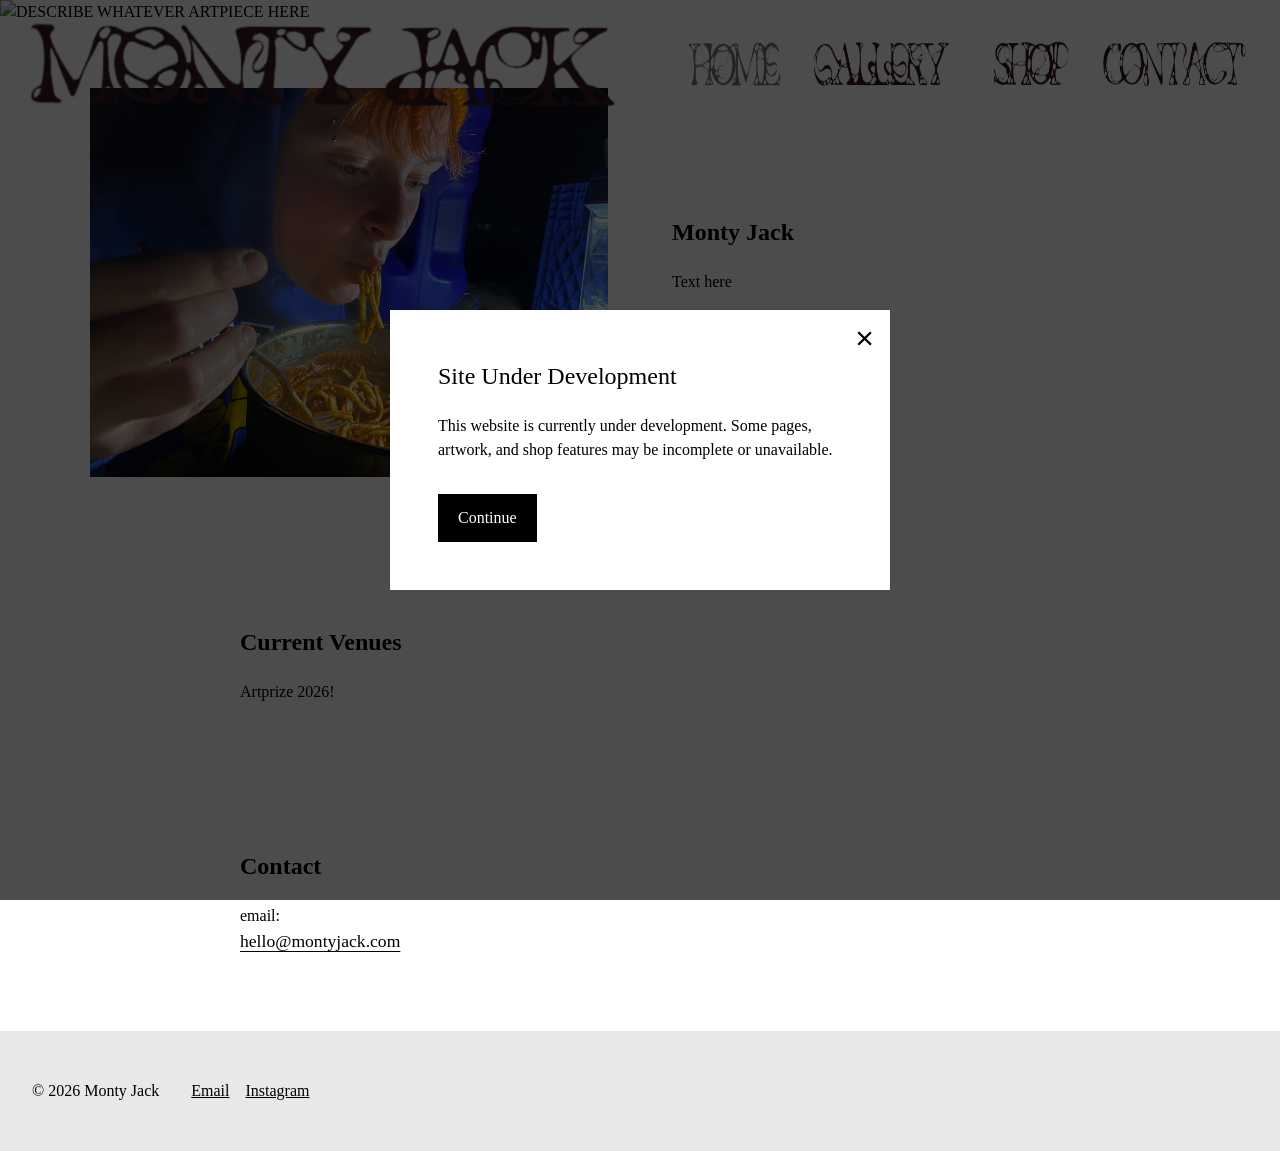
==== index.html @ b8661c44 "..." ====
<!DOCTYPE html>
<html lang="en">
<head>
    <meta charset="UTF-8">

    <meta name="viewport" content="width=device-width, initial-scale=1.0">

    <title>Monty Jack</title>

    <link rel="stylesheet" href="/css/site.css">
    <link rel="stylesheet" href="/css/homepage.css">
</head>

<body>
    <header class="site-header">
    <a class="site-logo" href="/" aria-label="Monty Jack">
        <img src="assets/site/montyjack.png" alt="Monty Jack">
    </a>

    <nav class="site-nav" aria-label="Main navigation">
        <a href="/" aria-label="Home" aria-current="page">
            <img src="assets/site/home.png" alt="Home">
        </a>

        <a href="/gallery/" aria-label="Gallery">
            <img src="assets/site/gallery.png" alt="Gallery">
        </a>

        <a href="/shop/" aria-label="Shop">
            <img src="assets/site/shop.png" alt="Shop">
        </a>

        <a href="/#contact/" aria-label="Contact">
            <img src="assets/site/contact.png" alt="Contact">
        </a>
    </nav>
</header>

    <main class="home-page">
        <!-- Selected artwork display -->
        <section class="selected-piece">
            <img src="/assets/gallery/egg/1.webp" alt="DESCRIBE WHATEVER ARTPIECE HERE">
        </section>

        <!-- About me section with portrait display -->
        <section class="about-me">
            <div class="about-me-image">
                <img src="/assets/homepage/spaghetti.JPEG" alt="Monty Jack eating spaghetti">
            </div>

            <div class="about-me-text">
                <h1>Monty Jack</h1>

                <p>Text here</p>
                
                <p>Text here</p>
            </div>
        </section>

        <!-- Current venues section -->
        <section class="current-venues">
            <h2>Current Venues</h2>

            <p>Artprize 2026!</p>
        </section>

        <!-- Contact section -->
        <section class="contact" id="contact">
            <div class="contact-details">
                <h2>Contact</h2>
                <p>
                    email:<br>
                    <a href="mailto:hello@montyjack.com">hello@montyjack.com</a>
                </p>
            </div>

        </section>
    </main>

    <!-- Footer -->
    <footer class="site-footer">
        <p>&copy; 2026 Monty Jack</p>

        <nav aria-label="Social media platforms">
            <a href="mailto:hello@montyjack.com">Email</a>
            <a href="https://instagram.com">Instagram</a>
        </nav>
    </footer>

    <!-- TEMP DEV POPUP -->
<div
    class="development-popup"
    id="development-popup"
    role="dialog"
    aria-modal="true"
    aria-labelledby="development-popup-title"
>
    <div class="development-popup-content">

        <button
            class="development-popup-close"
            id="development-popup-close"
            type="button"
            aria-label="Close development notice"
        >
            &times;
        </button>

        <h2 id="development-popup-title">
            Site Under Development
        </h2>

        <p>
            This website is currently under development.
            Some pages, artwork, and shop features
            may be incomplete or unavailable.
        </p>

        <button
            class="development-popup-continue"
            id="development-popup-continue"
            type="button"
        >
            Continue
        </button>

    </div>
</div>
    
    <script src="js/site.js"></script>
</body>
---- css/site.css ----
/* ---------- Reset / shared defaults ---------- */

*,
*::before,
*::after {
    box-sizing: border-box;
}

html,
body {
    margin: 0;
    min-height: 100%;
}

html {
    font-family: Kazuki Reiwa, serif;
}

body {
    min-height: 100vh;
    min-height: 100dvh;

    line-height: 1.5;
}

main {
    min-height: 100vh;
    min-height: 100dvh;
}

img {
    display: block;

    max-width: 100%;
    height: auto;
}

a {
    color: inherit;
}

/* ---------- Font ---------- */

@font-face {
    font-family: "Kazuki Reiwa";
    src: url("../assets/fonts/KazukiReiwa - Regular.ttf") format("truetype");

    font-weight: 400;
    font-style: normal;
    font-display: swap;
}

@font-face {
    font-family: "Kazuki Reiwa";
    src: url("../assets/fonts/KazukiReiwa - Regular.ttf") format("truetype");

    font-weight: 700;
    font-style: normal;
    font-display: swap;
}

/* ---------- Shared keyboard focus ---------- */

a:focus-visible,
button:focus-visible {
    outline: 2px solid currentColor;
    outline-offset: 4px;
}


/* ---------- Header ---------- */

.site-header {
    position: fixed;
    top: 0;
    left: 0;
    z-index: 1000;

    width: 100%;

    display: flex;
    align-items: center;
    justify-content: space-between;
    gap: 2rem;

    padding: 1rem 1rem;

    background-color: transparent;

    transition:
        background-color 0.2s ease,
        box-shadow 0.2s ease;
}


/* Applied once the page has been scrolled */

.site-header.scrolled {
    background-color: white;

    box-shadow: 0 1px 8px rgb(0 0 0 / 0.08);
}


/* ---------- Site logo ---------- */

.site-logo {
    display: block;

    flex-shrink: 0;

    text-decoration: none;
}

.site-logo img {
    display: block;

    width: auto;
    height: 6rem;
}


/* ---------- Navigation ---------- */

.site-nav {
    display: flex;
    align-items: center;
    padding-right: 1rem;
}

.site-nav a {
    display: flex;
    align-items: center;
    justify-content: center;

    text-decoration: none;
}

.site-nav img {
    display: block;

    width: auto;
    height: 4rem;

    transition:
        opacity 0.15s ease,
        transform 0.15s ease;
}


/* Small hover response */

.site-nav a:hover img {
    opacity: 0.7;

    transform: translateY(-1px);
}


/* Current page */

.site-nav a[aria-current="page"] img {
    opacity: 0.6;
}


/* ---------- Footer ---------- */

.site-footer {
    display: flex;
    align-items: center;
    gap: 2rem;

    padding: 2rem;

    background-color: #e8e8e8;
}

.site-footer nav {
    display: flex;
    flex-wrap: wrap;
    gap: 1rem;
}


/* ---------- Mobile ---------- */

@media (max-width: 700px) {

    .site-header {
        gap: 1rem;

        padding: 1rem;
    }

    .site-logo img {
        height: 2rem;
    }

    .site-nav {
        gap: 0.75rem;
    }

    .site-nav img {
        height: 1.5rem;
    }

    .site-footer {
        flex-direction: column;
        align-items: flex-start;
    }
}


/* ---------- Reduced motion support ---------- */

@media (prefers-reduced-motion: reduce) {

    .site-header {
        transition: none;
    }
}









/* ---------- Development popup ---------- */

.development-popup {
    position: fixed;
    inset: 0;
    z-index: 10000;

    display: flex;
    align-items: center;
    justify-content: center;

    padding: 2rem;

    background: rgb(0 0 0 / 0.7);
}

.development-popup[hidden] {
    display: none;
}

.development-popup-content {
    position: relative;

    width: min(100%, 500px);

    padding: 3rem;

    background: white;
    color: black;
}

.development-popup-content h2 {
    margin-top: 0;

    font-size: 1.5rem;
    font-weight: normal;
}

.development-popup-content p {
    margin-bottom: 2rem;
}

.development-popup-close {
    position: absolute;
    top: 0.75rem;
    right: 1rem;

    padding: 0;

    border: 0;

    background: none;
    color: inherit;

    font-size: 2rem;
    line-height: 1;

    cursor: pointer;
}

.development-popup-continue {
    padding: 0.75rem 1.25rem;

    border: 0;

    background: black;
    color: white;

    font: inherit;

    cursor: pointer;
}

.development-popup-continue:hover {
    opacity: 0.8;
}


/* ---------- Mobile ---------- */

@media (max-width: 700px) {

    .development-popup {
        padding: 1rem;
    }

    .development-popup-content {
        padding: 2.5rem 1.5rem 2rem;
    }
}
---- css/homepage.css ----
/* ---------- Selected artwork ---------- */

.selected-piece {
    width: 100%;

    margin: 0;
    padding: 0;
}

.selected-piece img {
    width: 100%;
    height: auto;
}


/* ---------- About me ---------- */

.about-me {
    width: min(100% - 2rem, 1100px);
    margin-inline: auto;
    padding-block: 4rem;

    display: grid;
    grid-template-columns: 1fr 1fr;
    align-items: center;
    gap: 4rem;
}

.about-me-text {
    max-width: 600px;
}

.about-me-text h1 {
    margin-top: 0;
}

.about-me-image img {
    width: 100%;
    height: auto;
}


/* ---------- Current venues ---------- */

.current-venues {
    width: min(100% - 2rem, 800px);
    margin-inline: auto;
    padding-block: 4rem;
}


/* ---------- Contact ---------- */

.contact {
    width: min(100% - 2rem, 800px);
    margin-inline: auto;
    padding-block: 4rem;
}

.contact h2 {
    margin-top: 0;
}

.contact p {
    margin-bottom: 0.75rem;
}

.contact a {
    display: inline-block;

    font-size: 1.1rem;

    text-decoration-thickness: 1px;
    text-underline-offset: 0.2em;
}

#contact {
    scroll-margin-top: 6rem;
}


/* ---------- Mobile ---------- */

@media (max-width: 700px) {

    .about-me {
        grid-template-columns: 1fr;
        gap: 2rem;

        padding-block: 3rem;
    }

    .current-venues,
    .contact {
        padding-block: 3rem;
    }
}
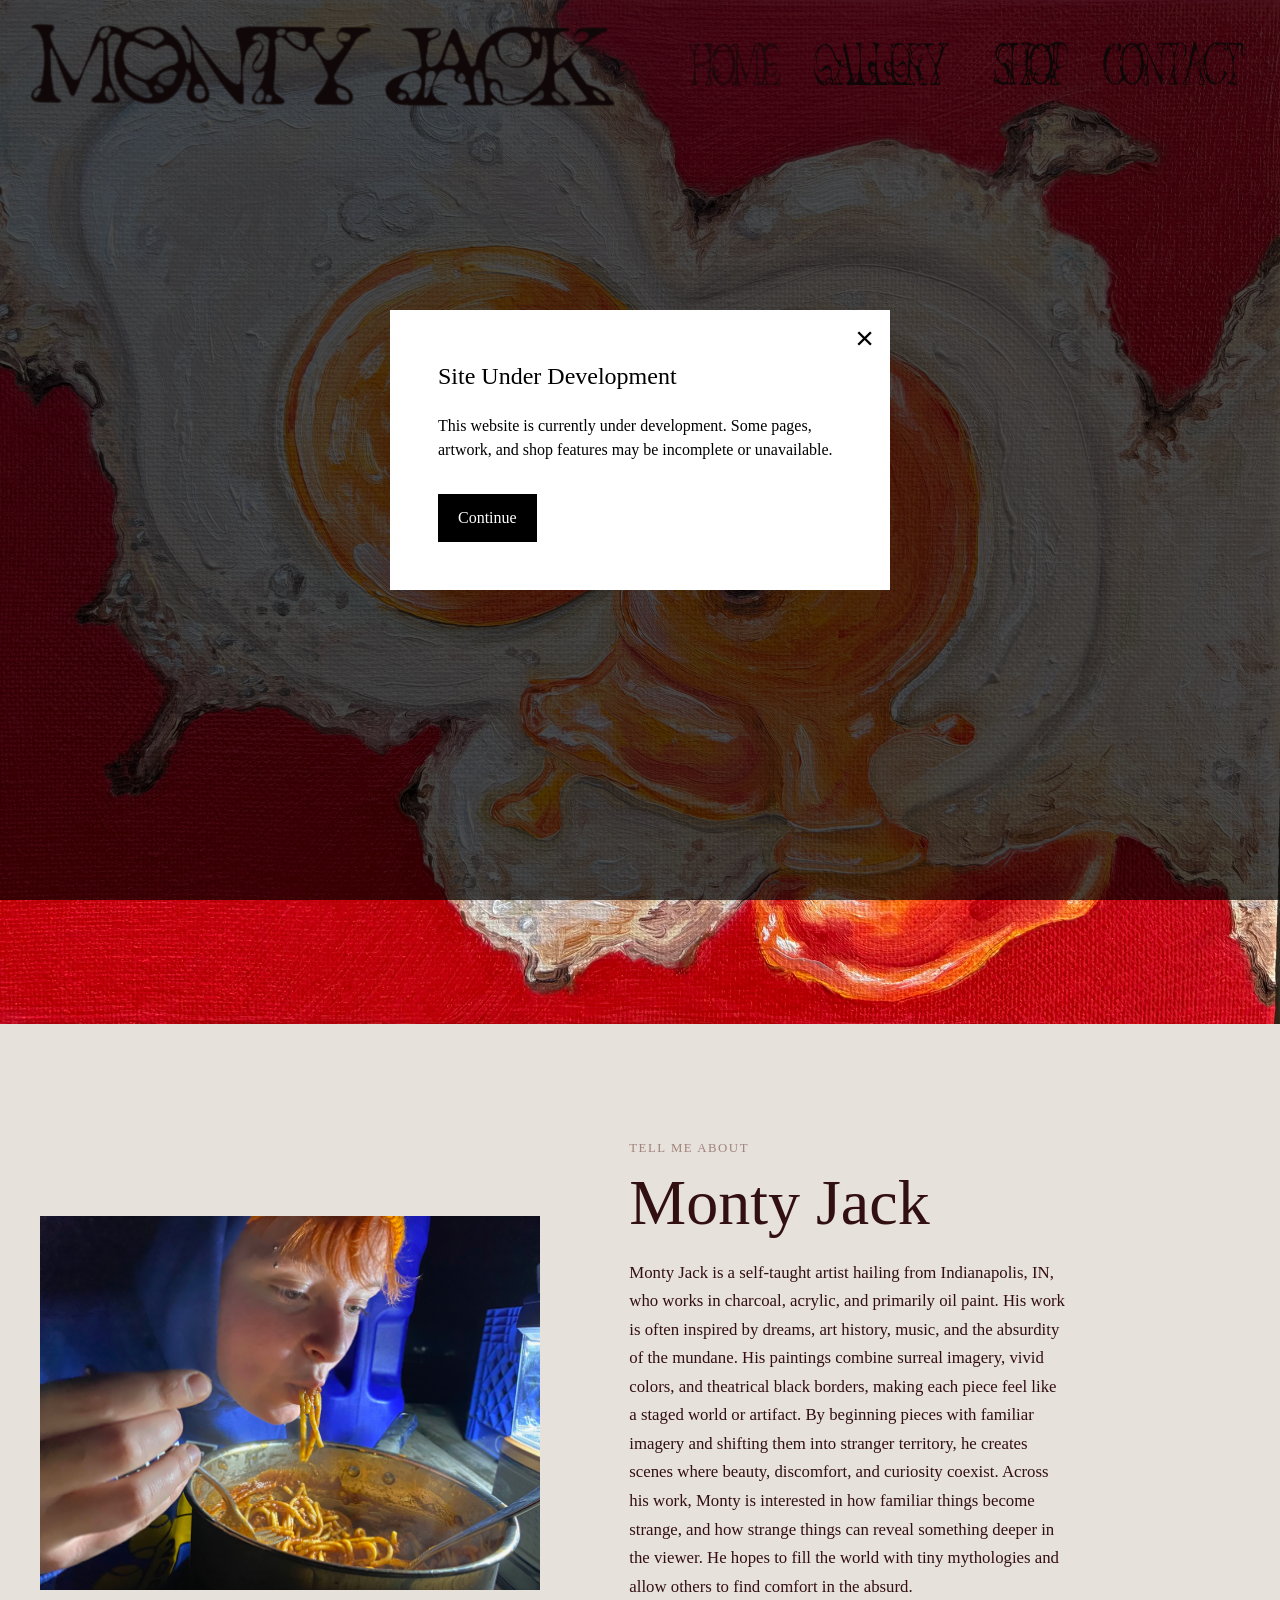
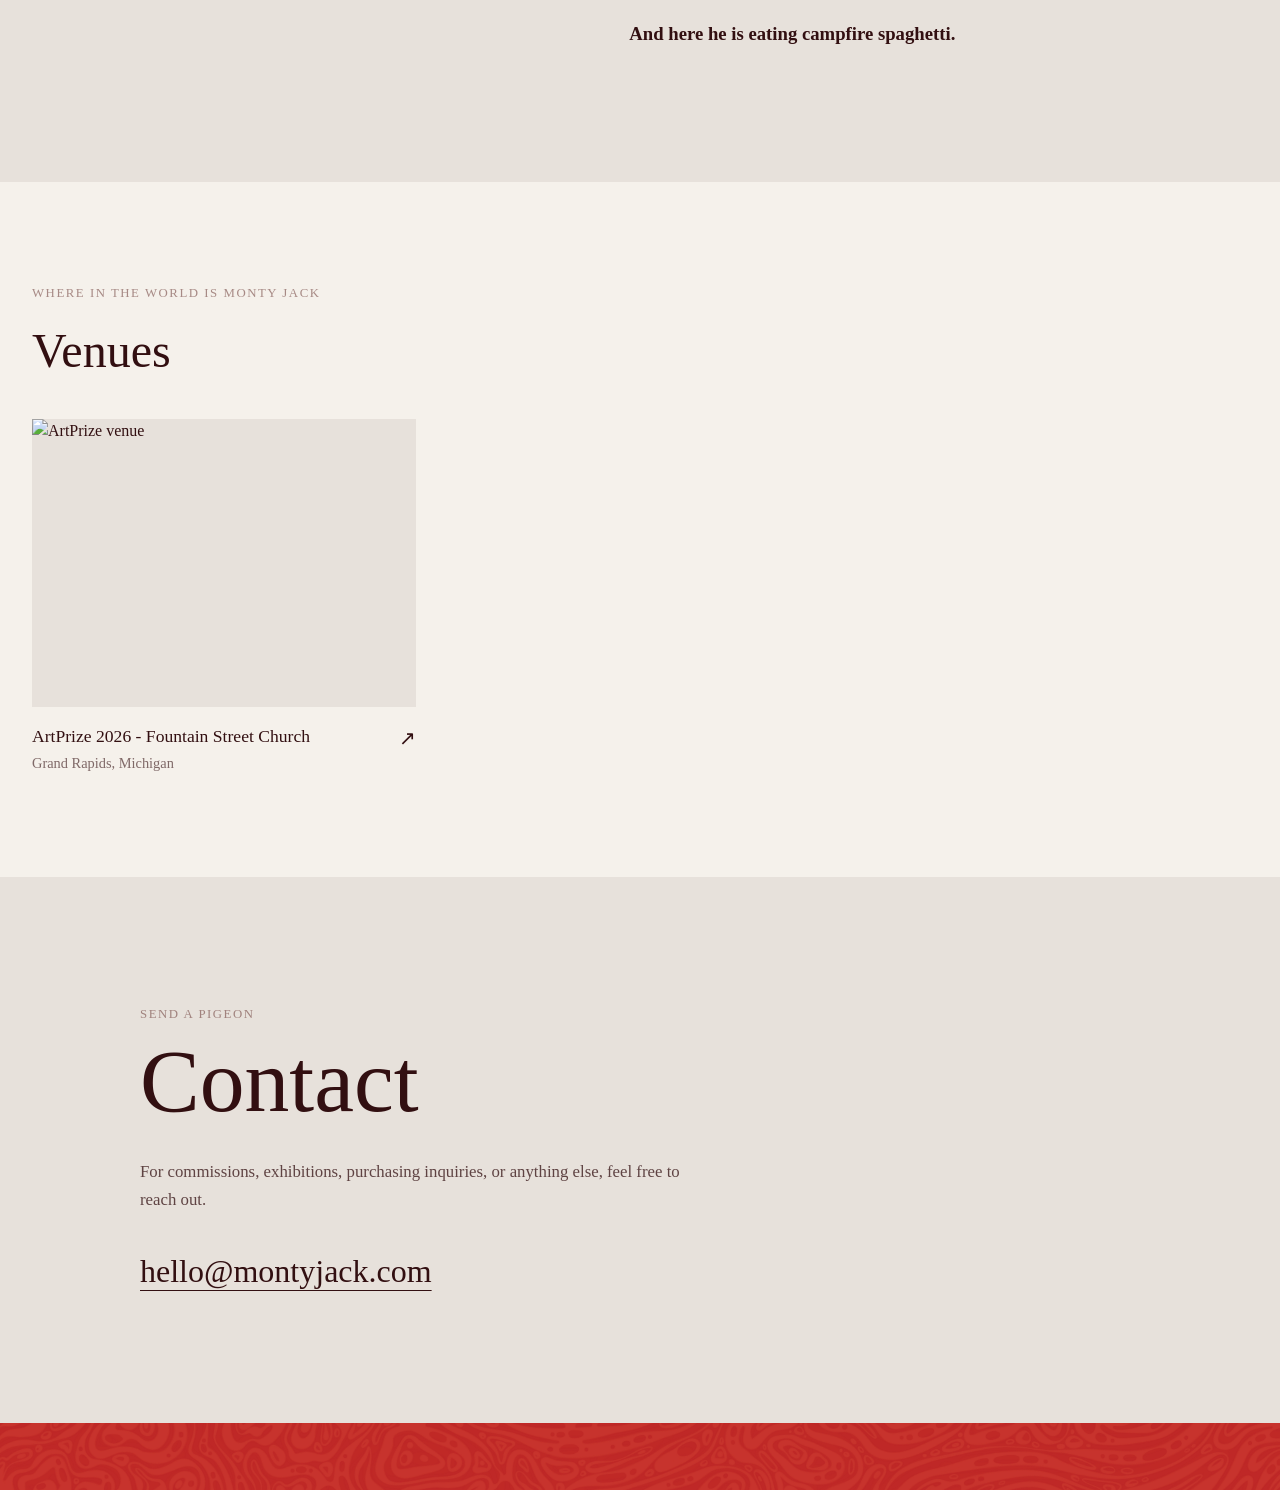
==== commit 80bf35db: "update homepage and color scheme" ====
--- a/index.html
+++ b/index.html
@@ -13,28 +13,28 @@
 
 <body>
     <header class="site-header">
-    <a class="site-logo" href="/" aria-label="Monty Jack">
-        <img src="assets/site/montyjack.png" alt="Monty Jack">
-    </a>
-
-    <nav class="site-nav" aria-label="Main navigation">
-        <a href="/" aria-label="Home" aria-current="page">
-            <img src="assets/site/home.png" alt="Home">
-        </a>
-
-        <a href="/gallery/" aria-label="Gallery">
-            <img src="assets/site/gallery.png" alt="Gallery">
-        </a>
-
-        <a href="/shop/" aria-label="Shop">
-            <img src="assets/site/shop.png" alt="Shop">
-        </a>
-
-        <a href="/#contact/" aria-label="Contact">
-            <img src="assets/site/contact.png" alt="Contact">
-        </a>
-    </nav>
-</header>
+        <a class="site-logo" href="/" aria-label="Monty Jack">
+            <img src="assets/site/montyjack.png" alt="Monty Jack">
+        </a>
+
+        <nav class="site-nav" aria-label="Main navigation">
+            <a href="/" aria-label="Home" aria-current="page">
+                <img src="assets/site/home.png" alt="Home">
+            </a>
+
+            <a href="/gallery/" aria-label="Gallery">
+                <img src="assets/site/gallery.png" alt="Gallery">
+            </a>
+
+            <a href="/shop/" aria-label="Shop">
+                <img src="assets/site/shop.png" alt="Shop">
+            </a>
+
+            <a href="/#contact/" aria-label="Contact">
+                <img src="assets/site/contact.png" alt="Contact">
+            </a>
+        </nav>
+    </header>
 
     <main class="home-page">
         <!-- Selected artwork display -->
@@ -42,43 +42,130 @@
             <img src="/assets/gallery/egg/1.webp" alt="DESCRIBE WHATEVER ARTPIECE HERE">
         </section>
 
-        <!-- About me section with portrait display -->
-        <section class="about-me">
+        <!-- About me section -->
+    <section class="about-section reveal">
+        <div class="about-me">
             <div class="about-me-image">
-                <img src="/assets/homepage/spaghetti.JPEG" alt="Monty Jack eating spaghetti">
-            </div>
-
-            <div class="about-me-text">
-                <h1>Monty Jack</h1>
-
-                <p>Text here</p>
-                
-                <p>Text here</p>
-            </div>
-        </section>
-
-        <!-- Current venues section -->
-        <section class="current-venues">
-            <h2>Current Venues</h2>
-
-            <p>Artprize 2026!</p>
-        </section>
-
-        <!-- Contact section -->
-        <section class="contact" id="contact">
-            <div class="contact-details">
-                <h2>Contact</h2>
-                <p>
-                    email:<br>
-                    <a href="mailto:hello@montyjack.com">hello@montyjack.com</a>
-                </p>
-            </div>
-
-        </section>
+            <img src="/assets/homepage/spaghetti.JPEG" alt="Monty Jack eating spaghetti">
+        </div>
+
+        <div class="about-me-text">
+            <p class="section-label">Tell me about</p>
+
+            <h1>Monty Jack</h1>
+
+            <p>
+                Monty Jack is a self-taught artist hailing from Indianapolis, IN, who works in charcoal, acrylic, and primarily oil paint. His work is often inspired by dreams, art history, music, and the absurdity of the mundane. His paintings combine surreal imagery, vivid colors, and theatrical black borders, making each piece feel like a staged world or artifact. By beginning pieces with familiar imagery and shifting them into stranger territory, he creates scenes where beauty, discomfort, and curiosity coexist. Across his work, Monty is interested in how familiar things become strange, and how strange things can reveal something deeper in the viewer. He hopes to fill the world with tiny mythologies and allow others to find comfort in the absurd.
+            </p>
+
+            <h3>
+                And here he is eating campfire spaghetti.
+            </h3>
+        </div>
+
+    </div>
+</section>
+
+
+<!-- Current venues section -->
+<section class="venues-section reveal">
+
+    <div class="section-heading">
+        <p class="section-label">Where in the world is Monty Jack</p>
+        <h2>Venues</h2>
+    </div>
+
+    <div class="venue-grid">
+
+        <a
+            class="venue-card"
+            href="https://www.artprize.org/entries#77206"
+            target="_blank"
+            rel="noopener noreferrer"
+        >
+            <div class="venue-card-image">
+                <img
+                    src="../assets/homepage/artprize.webp"
+                    alt="ArtPrize venue"
+                >
+            </div>
+
+            <div class="venue-card-content">
+                <div>
+                    <h3>ArtPrize 2026 - Fountain Street Church</h3>
+                    <p>Grand Rapids, Michigan</p>
+                </div>
+
+                <span class="venue-card-arrow" aria-hidden="true">
+                    ↗
+                </span>
+            </div>
+        </a>
+
+
+        <!--
+        Copy this block whenever you add another venue:
+
+        <a
+            class="venue-card"
+            href="VENUE LINK"
+            target="_blank"
+            rel="noopener noreferrer"
+        >
+            <div class="venue-card-image">
+                <img
+                    src="/assets/homepage/venues/venue-name.webp"
+                    alt="Venue name"
+                >
+            </div>
+
+            <div class="venue-card-content">
+                <div>
+                    <h3>Venue Name</h3>
+                    <p>City, State</p>
+                </div>
+
+                <span class="venue-card-arrow" aria-hidden="true">
+                    ↗
+                </span>
+            </div>
+        </a>
+        -->
+
+    </div>
+
+</section>
+
+
+<!-- Contact section -->
+<section class="contact-section reveal" id="contact">
+
+    <div class="contact">
+
+        <p class="section-label">Send a pigeon</p>
+
+        <h2>Contact</h2>
+
+        <p class="contact-intro">
+            For commissions, exhibitions, purchasing inquiries,
+            or anything else, feel free to reach out.
+        </p>
+
+        <a
+            class="contact-email"
+            href="mailto:hello@montyjack.com"
+        >
+            hello@montyjack.com
+        </a>
+
+    </div>
+
+</section>
     </main>
 
     <!-- Footer -->
     <footer class="site-footer">
+        <img src="../assets/site/footer.png">
         <p>&copy; 2026 Monty Jack</p>
 
         <nav aria-label="Social media platforms">
@@ -128,4 +215,8 @@
 </div>
     
     <script src="js/site.js"></script>
+
+    <!-- Cloudflare Web Analytics -->
+     <script type='module' src='https://static.cloudflareinsights.com/beacon.min.js' data-cf-beacon='{"token": "a90dfcdf83304e1a97027aba6ba4aad4"}'></script>
+     <!-- End Cloudflare Web Analytics -->
 </body>
--- a/css/site.css
+++ b/css/site.css
@@ -1,3 +1,15 @@
+:root {
+    --red: #BF2827;
+
+    --dark-brown: #320F11;
+    --brown: #683632;
+
+    --cream: #F5F1EB;
+    --warm-grey-light: #E7E1DB;
+    --warm-grey: #D9D3CE;
+    --warm-grey-dark: #BDB1AC;
+}
+
 /* ---------- Reset / shared defaults ---------- */
 
 *,
@@ -14,6 +26,7 @@
 
 html {
     font-family: Kazuki Reiwa, serif;
+    ;
 }
 
 body {
@@ -21,6 +34,8 @@
     min-height: 100dvh;
 
     line-height: 1.5;
+
+    background-color: var(--cream);
 }
 
 main {
@@ -38,7 +53,6 @@
 a {
     color: inherit;
 }
-
 /* ---------- Font ---------- */
 
 @font-face {
@@ -96,7 +110,7 @@
 /* Applied once the page has been scrolled */
 
 .site-header.scrolled {
-    background-color: white;
+    background-color: var(--cream);
 
     box-shadow: 0 1px 8px rgb(0 0 0 / 0.08);
 }
@@ -169,11 +183,13 @@
 .site-footer {
     display: flex;
     align-items: center;
-    gap: 2rem;
-
-    padding: 2rem;
-
-    background-color: #e8e8e8;
+
+    line-height: 0;
+
+    background-color: var(--cream);
+
+    background-color: var(--red);
+
 }
 
 .site-footer nav {
--- a/css/homepage.css
+++ b/css/homepage.css
@@ -1,3 +1,15 @@
+:root {
+    --red: #BF2827;
+
+    --dark-brown: #320F11;
+    --brown: #683632;
+
+    --cream: #F5F1EB;
+    --warm-grey-light: #E7E1DB;
+    --warm-grey: #D9D3CE;
+    --warm-grey-dark: #BDB1AC;
+}
+
 /* ---------- Selected artwork ---------- */
 
 .selected-piece {
@@ -13,65 +25,248 @@
 }
 
 
-/* ---------- About me ---------- */
+/* ---------- Shared homepage sections ---------- */
+
+.section-label {
+    margin: 0 0 0.75rem;
+
+    font-size: 0.8rem;
+    text-transform: uppercase;
+    letter-spacing: 0.12em;
+
+    opacity: 0.55;
+
+    color: var(--brown);
+
+    
+}
+
+.section-heading {
+    margin-bottom: 2rem;
+}
+
+.section-heading h2 {
+    margin: 0;
+
+    font-size: clamp(2rem, 4vw, 3rem);
+    font-weight: normal;
+    
+}
+
+
+/* ---------- About ---------- */
+
+.about-section {
+    width: 100%;
+
+    padding-block: clamp(5rem, 9vw, 9rem);
+
+    background-color: var(--warm-grey-light);
+}
 
 .about-me {
-    width: min(100% - 2rem, 1100px);
+    width: min(100% - 4rem, 1200px);
     margin-inline: auto;
-    padding-block: 4rem;
 
     display: grid;
-    grid-template-columns: 1fr 1fr;
+    grid-template-columns: minmax(0, 0.9fr) minmax(0, 1.1fr);
     align-items: center;
-    gap: 4rem;
+    gap: clamp(3rem, 7vw, 7rem);
+}
+
+.about-me-image {
+    position: relative;
+}
+
+.about-me-image img {
+    width: 100%;
+    height: auto;
 }
 
 .about-me-text {
-    max-width: 600px;
+    max-width: 580px;
+    color: var(--dark-brown)
 }
 
 .about-me-text h1 {
-    margin-top: 0;
-}
-
-.about-me-image img {
-    width: 100%;
-    height: auto;
+    margin: 0 0 1.5rem;
+
+    font-size: clamp(2.5rem, 5vw, 4.5rem);
+    font-weight: normal;
+    line-height: 1;
+}
+
+.about-me-text p:not(.section-label) {
+    max-width: 52ch;
+
+    font-size: 1.05rem;
+    line-height: 1.7;
+}
+
+.text-link {
+    display: inline-block;
+
+    margin-top: 1rem;
+    padding-bottom: 0.15rem;
+
+    border-bottom: 1px solid currentColor;
+
+    text-decoration: none;
+
+    transition:
+        opacity 0.15s ease,
+        transform 0.15s ease;
+}
+
+.text-link:hover {
+    opacity: 0.6;
+
+    transform: translateX(3px);
 }
 
 
 /* ---------- Current venues ---------- */
 
-.current-venues {
-    width: min(100% - 2rem, 800px);
+.venues-section {
+    width: min(100% - 4rem, 1400px);
     margin-inline: auto;
-    padding-block: 4rem;
+
+    padding-block: clamp(5rem, 8vw, 8rem);
+
+    color: var(--dark-brown);
+}
+
+.venue-grid {
+    display: grid;
+    grid-template-columns: repeat(3, minmax(0, 1fr));
+    gap: 2rem;
+}
+
+.venue-card {
+    display: block;
+
+    min-width: 0;
+
+    color: inherit;
+    text-decoration: none;
+
+    transition:
+        transform 0.2s ease,
+        opacity 0.2s ease;
+}
+
+.venue-card-image {
+    aspect-ratio: 4 / 3;
+
+    background-color: var(--warm-grey-light);
+
+    overflow: hidden;
+}
+
+.venue-card-image img {
+    width: 100%;
+    height: 100%;
+
+    object-fit: cover;
+
+    transition: transform 0.35s ease;
+}
+
+.venue-card-content {
+    display: flex;
+    align-items: flex-start;
+    justify-content: space-between;
+    gap: 1.5rem;
+
+    padding-top: 1rem;
+}
+
+.venue-card-content h3 {
+    margin: 0;
+
+    font-size: 1.1rem;
+    font-weight: normal;
+}
+
+.venue-card-content p {
+    margin: 0.2rem 0 0;
+
+    font-size: 0.9rem;
+
+    opacity: 0.6;
+}
+
+.venue-card-arrow {
+    flex-shrink: 0;
+
+    font-size: 1.25rem;
+
+    transition: transform 0.2s ease;
+}
+
+.venue-card:hover {
+    transform: translateY(-4px);
+}
+
+.venue-card:hover .venue-card-image img {
+    transform: scale(1.025);
+}
+
+.venue-card:hover .venue-card-arrow {
+    transform: translate(3px, -3px);
 }
 
 
 /* ---------- Contact ---------- */
 
+.contact-section {
+    width: 100%;
+
+    padding-block: clamp(6rem, 10vw, 10rem);
+
+    background-color: var(--warm-grey-light);
+    color: var(--dark-brown);
+}
+
 .contact {
-    width: min(100% - 2rem, 800px);
+    width: min(100% - 4rem, 1000px);
     margin-inline: auto;
-    padding-block: 4rem;
 }
 
 .contact h2 {
-    margin-top: 0;
-}
-
-.contact p {
-    margin-bottom: 0.75rem;
-}
-
-.contact a {
+    margin: 0;
+
+    font-size: clamp(3rem, 7vw, 6rem);
+    font-weight: normal;
+    line-height: 1;
+}
+
+.contact-intro {
+    max-width: 550px;
+
+    margin: 2rem 0;
+
+    font-size: 1.05rem;
+    line-height: 1.7;
+
+    opacity: 0.75;
+}
+
+.contact-email {
     display: inline-block;
 
-    font-size: 1.1rem;
+    font-size: clamp(1.25rem, 3vw, 2rem);
+
+    color: inherit;
 
     text-decoration-thickness: 1px;
-    text-underline-offset: 0.2em;
+    text-underline-offset: 0.25em;
+
+    transition: opacity 0.15s ease;
+}
+
+.contact-email:hover {
+    opacity: 0.6;
 }
 
 #contact {
@@ -79,19 +274,95 @@
 }
 
 
+/* ---------- Reveal animations ---------- */
+
+.reveal {
+    opacity: 0;
+    transform: translateY(24px);
+
+    transition:
+        opacity 0.7s ease,
+        transform 0.7s ease;
+}
+
+.reveal.visible {
+    opacity: 1;
+    transform: translateY(0);
+}
+
+
+/* ---------- Tablet ---------- */
+
+@media (max-width: 1000px) {
+
+    .venue-grid {
+        grid-template-columns: repeat(2, minmax(0, 1fr));
+    }
+
+}
+
+
 /* ---------- Mobile ---------- */
 
 @media (max-width: 700px) {
 
+    .about-section {
+        padding-block: 4rem;
+    }
+
     .about-me {
+        width: min(100% - 2rem, 1200px);
+
         grid-template-columns: 1fr;
-        gap: 2rem;
-
-        padding-block: 3rem;
-    }
-
-    .current-venues,
+        gap: 2.5rem;
+    }
+
+    .about-me-text h1 {
+        font-size: 2.75rem;
+    }
+
+
+    .venues-section {
+        width: min(100% - 2rem, 1400px);
+
+        padding-block: 4rem;
+    }
+
+    .venue-grid {
+        grid-template-columns: 1fr;
+
+        gap: 2.5rem;
+    }
+
+
+    .contact-section {
+        padding-block: 5rem;
+    }
+
     .contact {
-        padding-block: 3rem;
-    }
-}
+        width: min(100% - 2rem, 1000px);
+    }
+
+}
+
+
+/* ---------- Reduced motion support ---------- */
+
+@media (prefers-reduced-motion: reduce) {
+
+    .reveal {
+        opacity: 1;
+        transform: none;
+
+        transition: none;
+    }
+
+    .venue-card,
+    .venue-card-image img,
+    .venue-card-arrow,
+    .text-link,
+    .contact-email {
+        transition: none;
+    }
+
+}
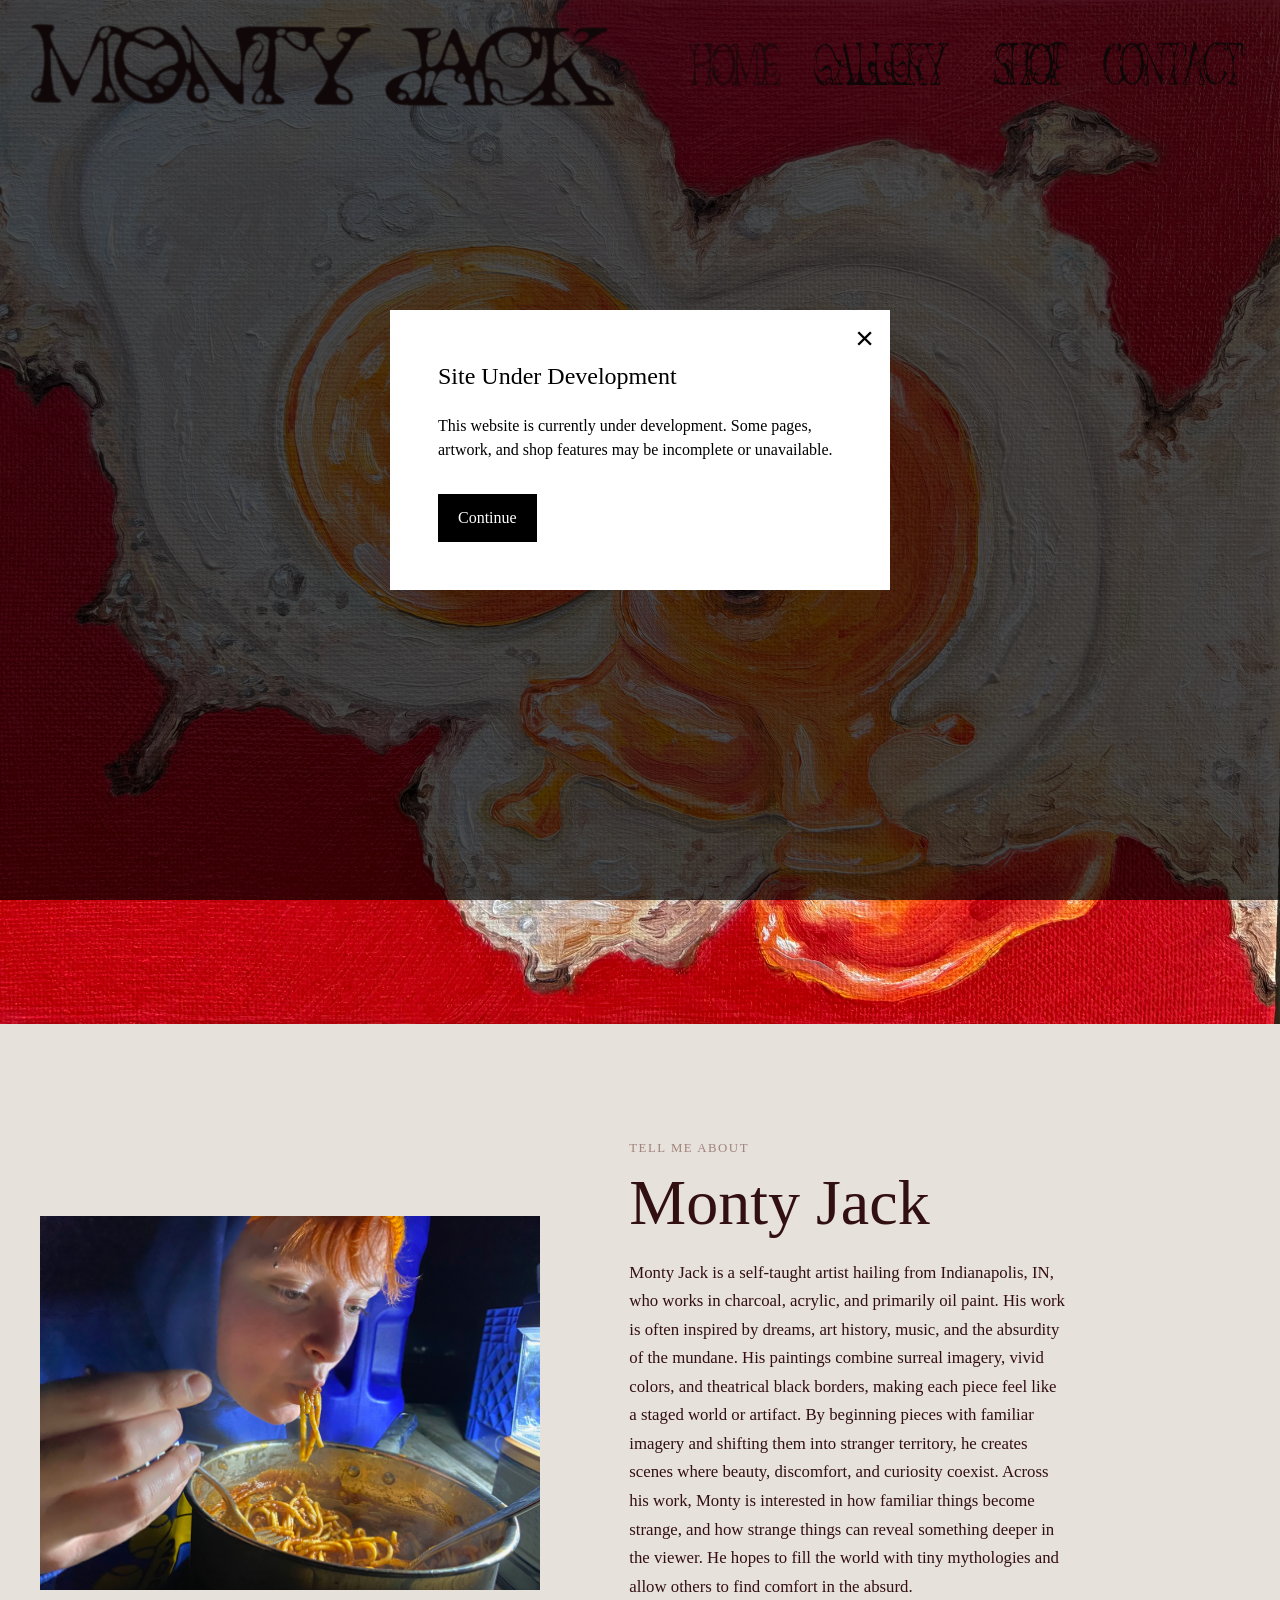
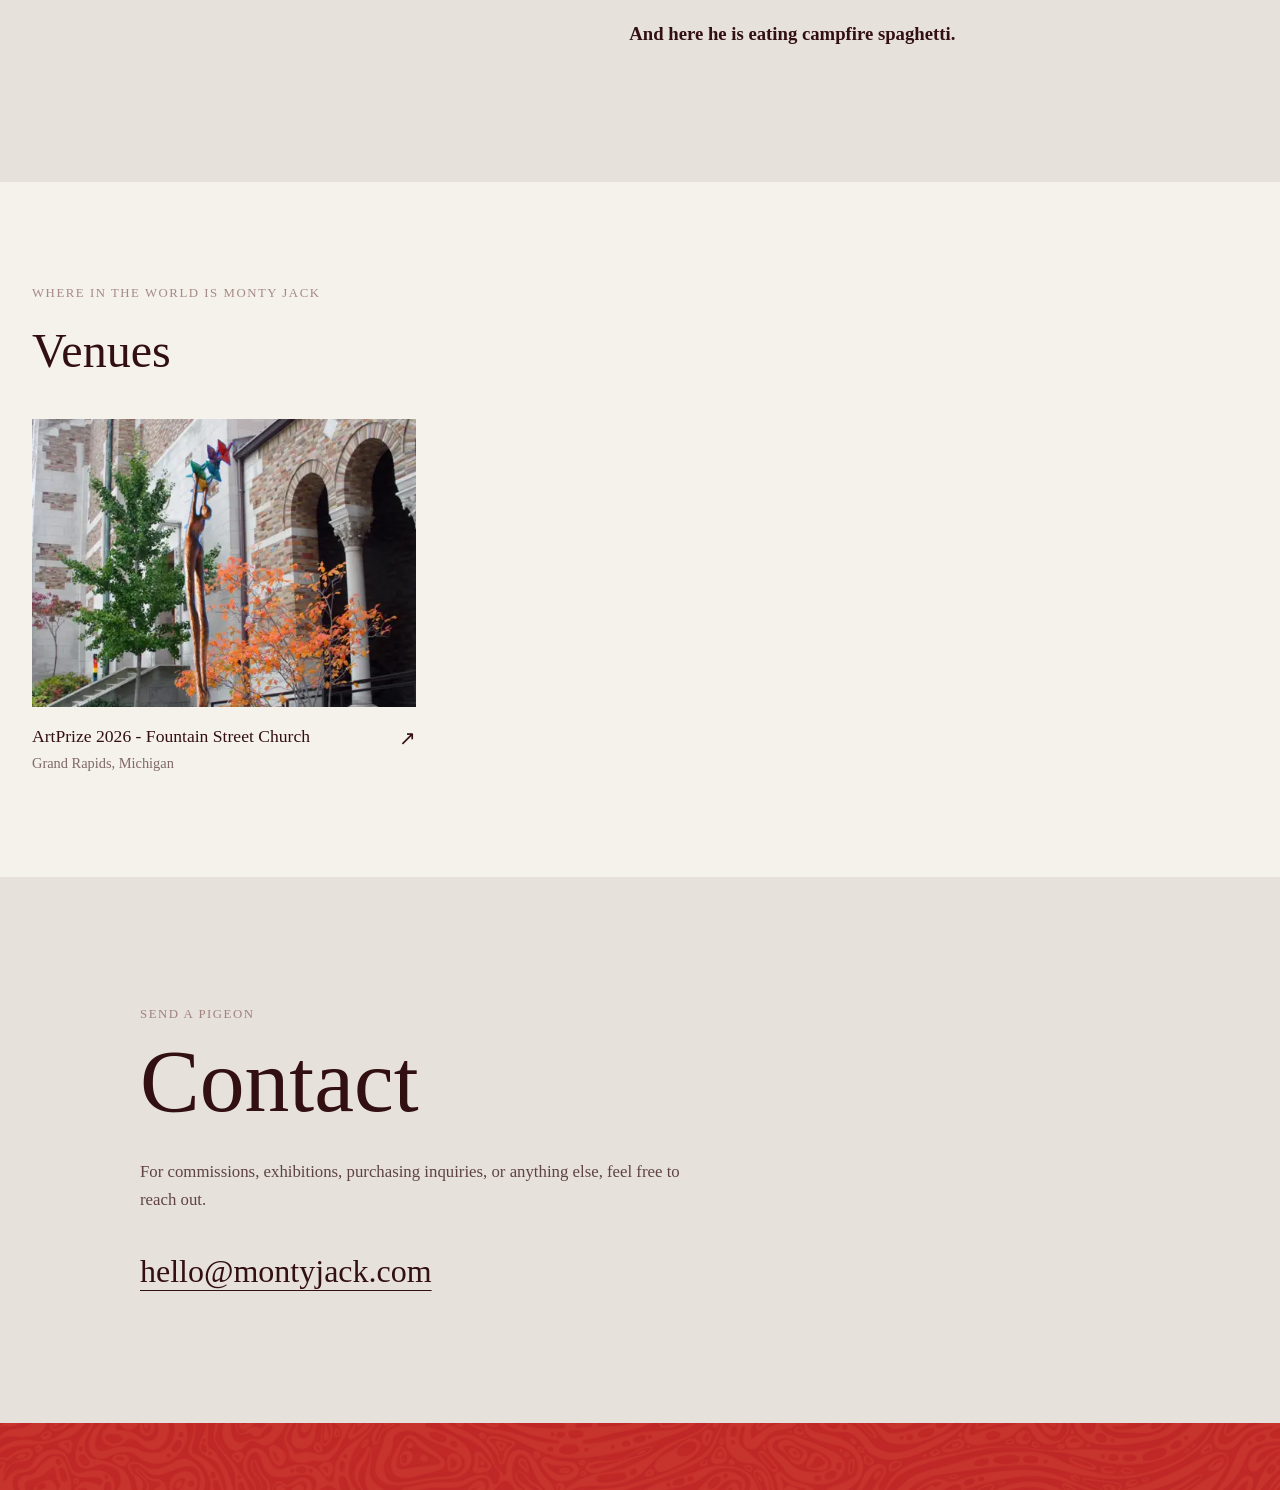
==== commit 37303fe2: "polish" ====
--- a/index.html
+++ b/index.html
@@ -85,7 +85,7 @@
         >
             <div class="venue-card-image">
                 <img
-                    src="../assets/homepage/artprize.webp"
+                    src="../assets/homepage/artprize.WEBP"
                     alt="ArtPrize venue"
                 >
             </div>
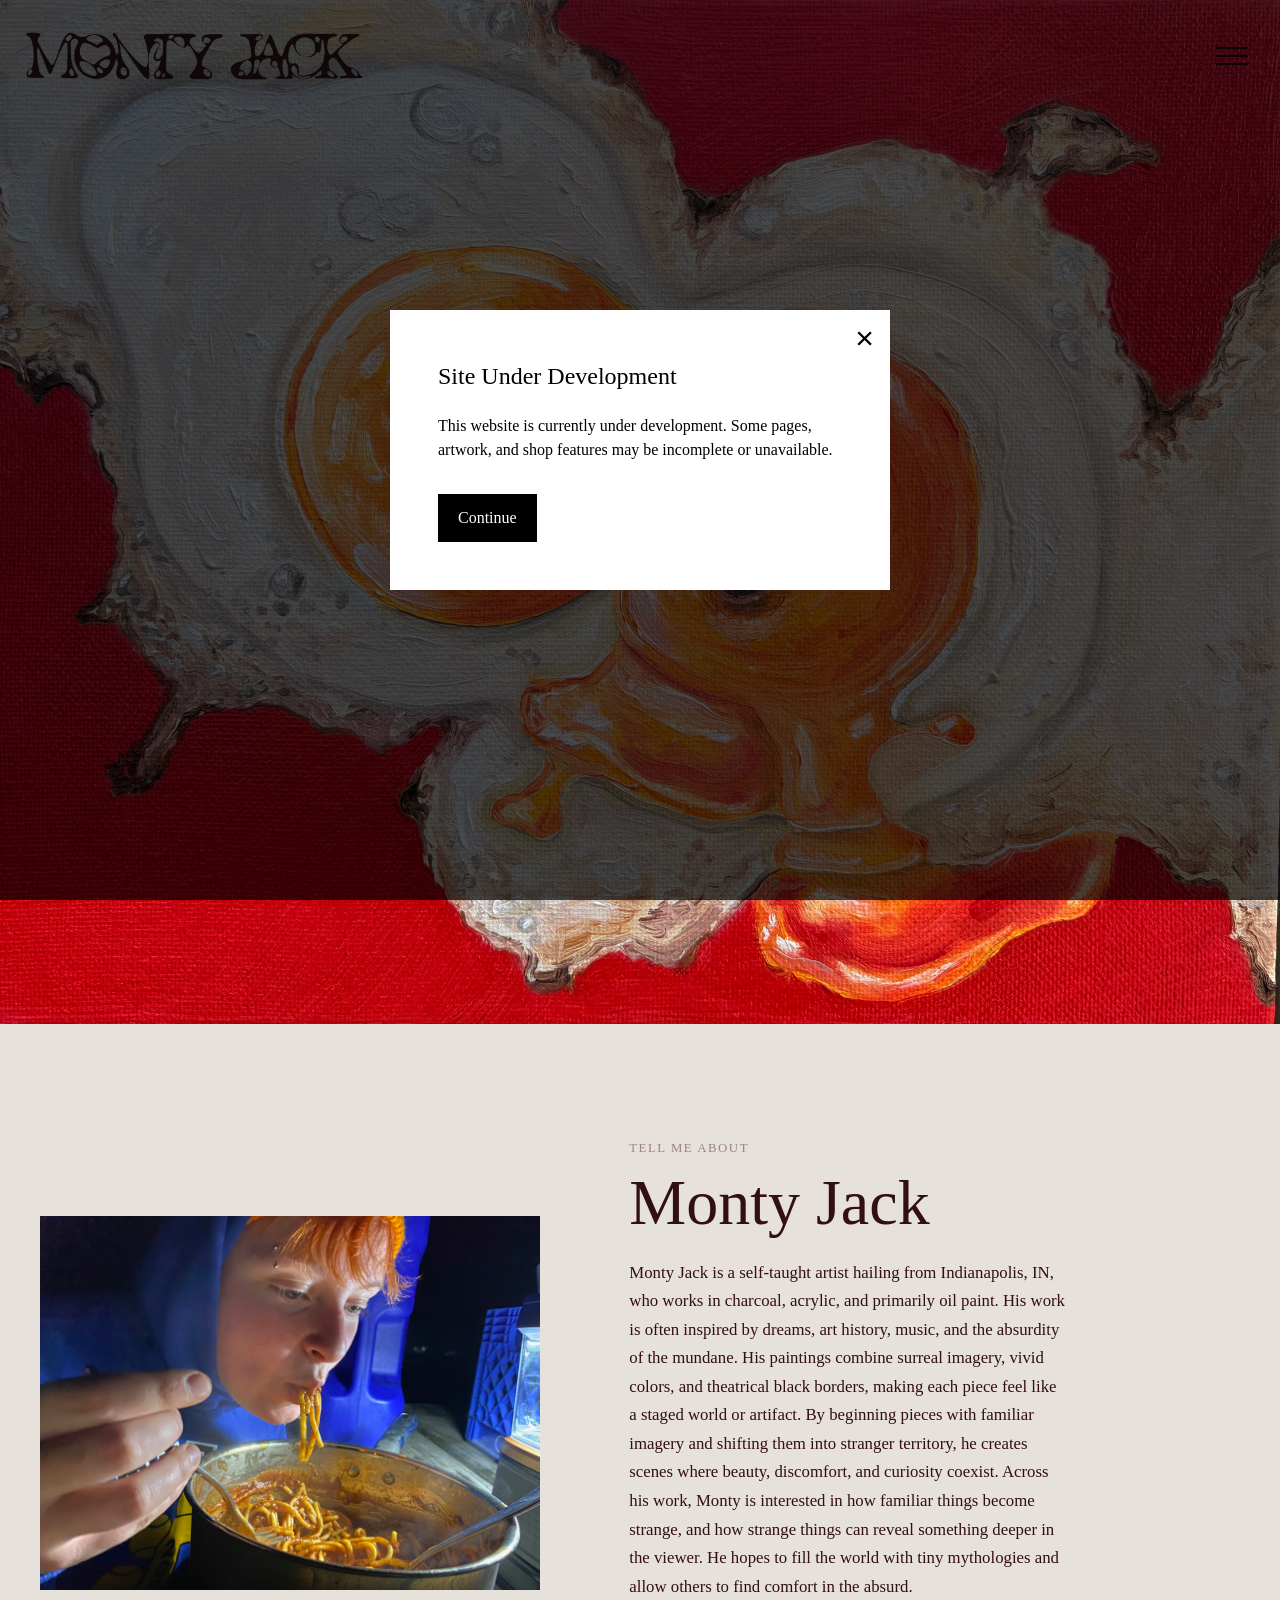
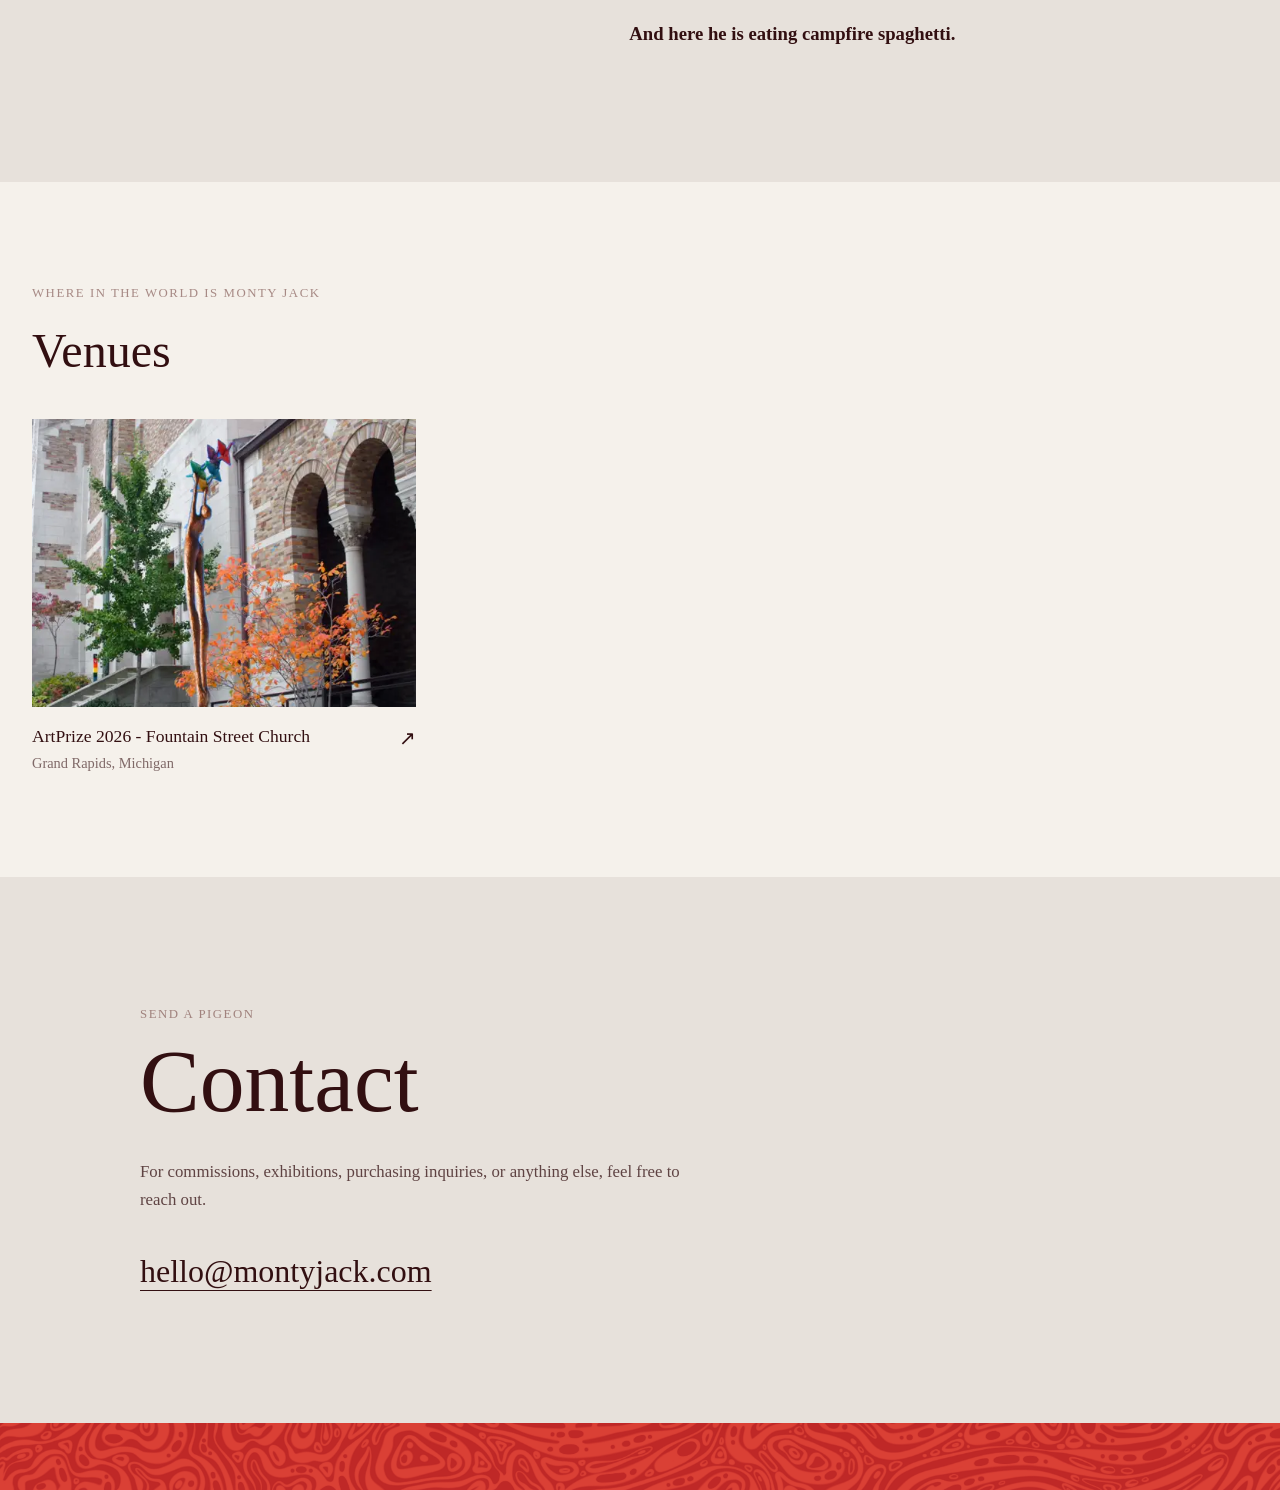
==== commit ca20436a: "pieces loaded with js, hamburger button + topbar overhaul, selection fix" ====
--- a/index.html
+++ b/index.html
@@ -13,33 +13,123 @@
 
 <body>
     <header class="site-header">
-        <a class="site-logo" href="/" aria-label="Monty Jack">
-            <img src="assets/site/montyjack.png" alt="Monty Jack">
-        </a>
-
-        <nav class="site-nav" aria-label="Main navigation">
+
+    <a class="site-logo" href="/" aria-label="Monty Jack">
+        <img src="/assets/site/montyjack.png" alt="Monty Jack">
+    </a>
+
+
+    <!-- Desktop navigation -->
+    <nav class="site-nav" aria-label="Main navigation">
+
+        <a href="/" aria-label="Home" aria-current="page">
+            <img src="/assets/site/home.png" alt="">
+        </a>
+
+        <a href="/gallery/" aria-label="Gallery">
+            <img src="/assets/site/gallery.png" alt="">
+        </a>
+
+        <a href="/shop/" aria-label="Shop">
+            <img src="/assets/site/shop.png" alt="">
+        </a>
+
+        <a href="/#contact" aria-label="Contact">
+            <img src="/assets/site/contact.png" alt="">
+        </a>
+
+    </nav>
+
+
+    <!-- Hamburger -->
+    <button
+        class="site-menu-toggle"
+        id="site-menu-toggle"
+        type="button"
+        aria-label="Open navigation"
+        aria-controls="site-menu"
+        aria-expanded="false"
+    >
+        <span></span>
+        <span></span>
+        <span></span>
+    </button>
+
+</header>
+
+<!-- Collapsed navigation -->
+<dialog
+    class="site-menu"
+    id="site-menu"
+>
+    <button
+        class="site-menu-close"
+        id="site-menu-close"
+        type="button"
+        aria-label="Close navigation"
+    >
+        &times;
+    </button>
+
+
+    <div class="site-menu-content">
+
+        <nav
+            class="site-menu-nav"
+            aria-label="Collapsed navigation"
+        >
             <a href="/" aria-label="Home" aria-current="page">
-                <img src="assets/site/home.png" alt="Home">
+                <img src="/assets/site/home.png" alt="">
             </a>
 
             <a href="/gallery/" aria-label="Gallery">
-                <img src="assets/site/gallery.png" alt="Gallery">
+                <img src="/assets/site/gallery.png" alt="">
             </a>
 
             <a href="/shop/" aria-label="Shop">
-                <img src="assets/site/shop.png" alt="Shop">
-            </a>
-
-            <a href="/#contact/" aria-label="Contact">
-                <img src="assets/site/contact.png" alt="Contact">
+                <img src="/assets/site/shop.png" alt="">
+            </a>
+
+            <a href="/#contact" aria-label="Contact">
+                <img src="/assets/site/contact.png" alt="">
             </a>
         </nav>
-    </header>
+
+
+        <!-- Only shown inside collapsed menu -->
+        <div class="site-menu-socials">
+
+            <a
+                href="https://instagram.com"
+                target="_blank"
+                rel="noopener noreferrer"
+                aria-label="Instagram"
+            >
+                <img
+                    src="/assets/site/instagram.png"
+                    alt=""
+                >
+            </a>
+
+            <a
+                href="mailto:hello@montyjack.com"
+                aria-label="Email"
+            >
+                <img
+                    src="/assets/site/email.png"
+                    alt=""
+                >
+            </a>
+
+        </div>
+
+    </div>
+</dialog>
 
     <main class="home-page">
         <!-- Selected artwork display -->
         <section class="selected-piece">
-            <img src="/assets/gallery/egg/1.webp" alt="DESCRIBE WHATEVER ARTPIECE HERE">
+            <img src="/assets/gallery/0049/1.webp" alt="DESCRIBE WHATEVER ARTPIECE HERE">
         </section>
 
         <!-- About me section -->
--- a/css/site.css
+++ b/css/site.css
@@ -22,6 +22,7 @@
 body {
     margin: 0;
     min-height: 100%;
+    color: var(--dark-brown);
 }
 
 html {
@@ -53,6 +54,75 @@
 a {
     color: inherit;
 }
+
+body.menu-open {
+    overflow: hidden;
+}
+
+/* ---------- Selection / dragging ---------- */
+
+/*
+    Prevent images and interface elements from
+    being accidentally highlighted or dragged.
+*/
+
+img {
+    user-select: none;
+    -webkit-user-select: none;
+
+    -webkit-user-drag: none;
+}
+
+button,
+.site-header,
+.site-nav,
+.site-menu,
+.site-menu-toggle,
+.site-menu-close,
+.gallery-piece,
+.gallery-piece-button,
+.gallery-piece-image,
+.gallery-piece-info,
+.shop-product-link,
+.shop-product-image,
+.venue-card {
+    user-select: none;
+    -webkit-user-select: none;
+}
+
+
+/*
+    Prevent links/images from being dragged
+    around by the browser.
+*/
+
+a,
+img {
+    -webkit-user-drag: none;
+}
+
+
+/*
+    Written content should still behave like
+    normal selectable text.
+*/
+
+p,
+h1,
+h2,
+h3,
+h4,
+h5,
+h6,
+li,
+blockquote,
+.contact-email,
+.product-info,
+.details-content {
+    user-select: text;
+    -webkit-user-select: text;
+}
+
 /* ---------- Font ---------- */
 
 @font-face {
@@ -97,7 +167,7 @@
     justify-content: space-between;
     gap: 2rem;
 
-    padding: 1rem 1rem;
+    padding: 0rem 2rem;
 
     background-color: transparent;
 
@@ -112,7 +182,7 @@
 .site-header.scrolled {
     background-color: var(--cream);
 
-    box-shadow: 0 1px 8px rgb(0 0 0 / 0.08);
+    box-shadow: 0 2px 8px rgb(0 0 0 / 0.08);
 }
 
 
@@ -130,15 +200,19 @@
     display: block;
 
     width: auto;
-    height: 6rem;
-}
-
-
-/* ---------- Navigation ---------- */
+    height: 8rem;
+
+    max-width: none;
+}
+
+
+/* ---------- Desktop navigation ---------- */
 
 .site-nav {
     display: flex;
     align-items: center;
+    gap: 1.75rem;
+
     padding-right: 1rem;
 }
 
@@ -147,6 +221,8 @@
     align-items: center;
     justify-content: center;
 
+    flex-shrink: 0;
+
     text-decoration: none;
 }
 
@@ -155,28 +231,283 @@
 
     width: auto;
     height: 4rem;
+
+    max-width: none;
 
     transition:
         opacity 0.15s ease,
         transform 0.15s ease;
 }
 
-
-/* Small hover response */
-
 .site-nav a:hover img {
     opacity: 0.7;
 
     transform: translateY(-1px);
 }
 
-
-/* Current page */
-
 .site-nav a[aria-current="page"] img {
     opacity: 0.6;
 }
 
+/* ---------- Hamburger ---------- */
+
+.site-menu-toggle {
+    display: none;
+
+    width: 3rem;
+    height: 3rem;
+
+    padding: 0;
+
+    border: 0;
+
+    background: none;
+    color: var(--dark-brown);
+
+    cursor: pointer;
+}
+
+.site-menu-toggle span {
+    display: block;
+
+    width: 2rem;
+    height: 2px;
+
+    margin: 0.35rem auto;
+
+    background-color: currentColor;
+
+    transition:
+        transform 0.2s ease,
+        opacity 0.2s ease;
+}
+
+/* ---------- Side navigation ---------- */
+
+.site-menu {
+    position: fixed;
+    top: 0;
+    right: 0;
+    bottom: 0;
+    left: auto;
+
+    width: min(82vw, 420px);
+    height: 100vh;
+    height: 100dvh;
+    max-height: none;
+
+    margin: 0;
+    padding: 0;
+
+    border: 0;
+
+    background-color: var(--cream);
+    color: var(--dark-brown);
+
+    opacity: 0;
+    transform: translateX(100%);
+
+    transition:
+        transform 0.25s ease,
+        opacity 0.2s ease;
+}
+
+.site-menu[open] {
+    display: flex;
+    flex-direction: column;
+}
+
+.site-menu.menu-open {
+    opacity: 1;
+    transform: translateX(0);
+}
+
+.site-menu::backdrop {
+    background-color: rgb(50 15 17 / 0.55);
+}
+
+
+/* ---------- Side navigation close ---------- */
+
+.site-menu-close {
+    position: absolute;
+    top: 1.25rem;
+    right: 1.5rem;
+
+    z-index: 1;
+
+    padding: 0;
+
+    border: 0;
+
+    background: none;
+    color: var(--dark-brown);
+
+    font: inherit;
+    font-size: 2.5rem;
+    line-height: 1;
+
+    cursor: pointer;
+
+    transition:
+        opacity 0.15s ease,
+        transform 0.15s ease;
+}
+
+.site-menu-close:hover {
+    opacity: 0.6;
+
+    transform: rotate(4deg);
+}
+
+
+/* ---------- Side navigation contents ---------- */
+
+.site-menu-content {
+    flex: 1;
+
+    display: flex;
+    flex-direction: column;
+    align-items: flex-end;
+    justify-content: center;
+
+    padding: 5rem 2.5rem 3rem;
+}
+
+.site-menu-nav {
+    display: flex;
+    flex-direction: column;
+    align-items: flex-end;
+
+    gap: 0.75rem;
+}
+
+.site-menu-nav a {
+    display: block;
+
+    text-decoration: none;
+}
+
+.site-menu-nav img {
+    display: block;
+
+    width: auto;
+    height: 3.75rem;
+
+    max-width: none;
+
+    transition:
+        opacity 0.15s ease,
+        transform 0.15s ease;
+}
+
+.site-menu-nav a:hover img {
+    opacity: 0.7;
+
+    transform: translateX(-3px);
+}
+
+.site-menu-nav a[aria-current="page"] img {
+    opacity: 0.6;
+}
+
+
+/* ---------- Side navigation social links ---------- */
+
+.site-menu-socials {
+    display: flex;
+    align-items: center;
+    justify-content: flex-end;
+    gap: 1rem;
+
+    margin-top: 2rem;
+}
+
+.site-menu-socials a {
+    display: block;
+}
+
+.site-menu-socials img {
+    display: block;
+
+    width: 2.75rem;
+    height: 2.75rem;
+
+    object-fit: contain;
+
+    transition:
+        opacity 0.15s ease,
+        transform 0.15s ease;
+}
+
+.site-menu-socials a:hover img {
+    opacity: 0.65;
+
+    transform: translateY(-2px);
+}
+
+
+/* ---------- Collapsed header ---------- */
+
+/*
+    This intentionally switches before phone size.
+    Increase this number if the desktop navigation
+    starts feeling cramped sooner.
+*/
+
+@media (max-width: 1500px) {
+
+    .site-header {
+        padding: 1rem 1.5rem;
+    }
+
+    .site-nav {
+        display: none;
+    }
+
+    .site-menu-toggle {
+        display: block;
+
+        flex-shrink: 0;
+    }
+
+    .site-logo img {
+        height: 5rem;
+    }
+
+}
+
+
+/* ---------- Mobile ---------- */
+
+@media (max-width: 700px) {
+
+    .site-header {
+        padding: 0.75rem 1rem;
+    }
+
+    .site-logo img {
+        height: 4rem;
+    }
+
+    .site-menu {
+        width: min(88vw, 380px);
+    }
+
+    .site-menu-content {
+        padding: 5rem 2rem 2rem;
+    }
+
+    .site-menu-nav img {
+        height: 3rem;
+    }
+
+    .site-menu-socials img {
+        width: 2.5rem;
+        height: 2.5rem;
+    }
+
+}
 
 /* ---------- Footer ---------- */
 
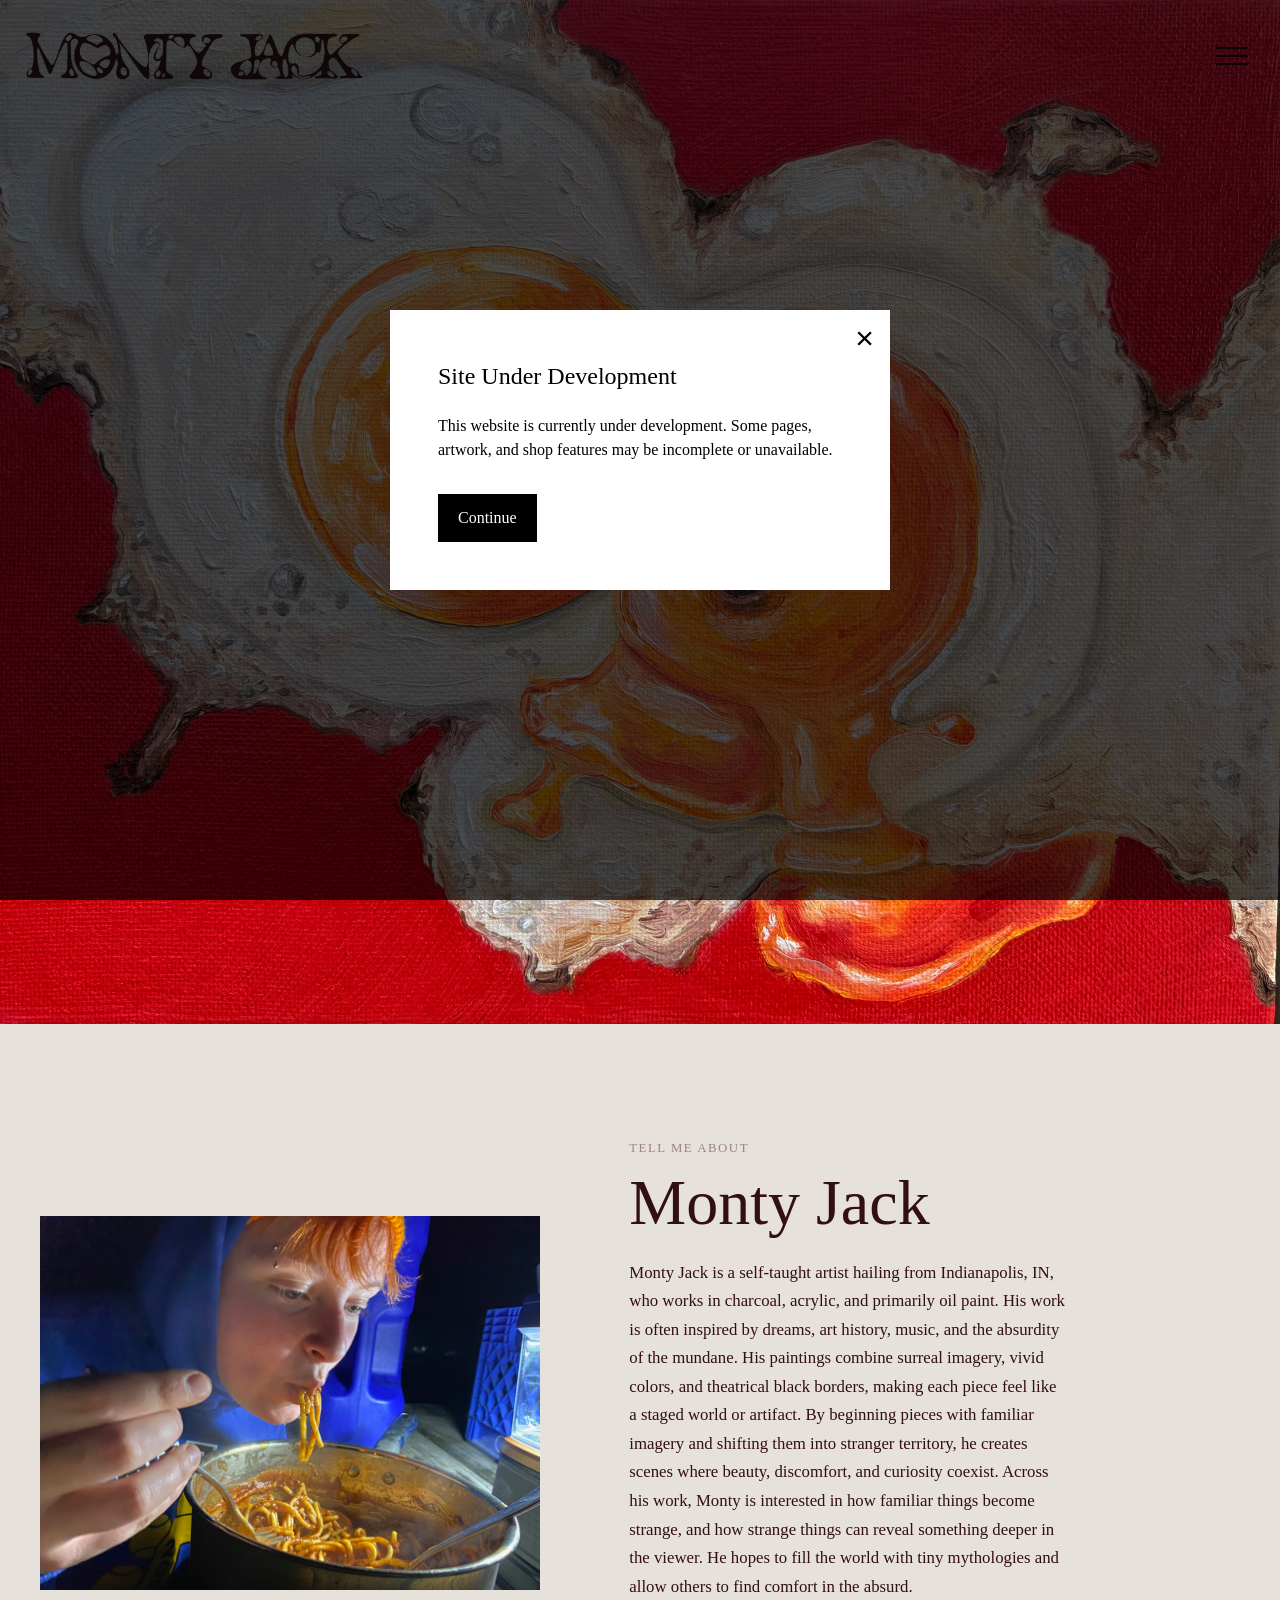
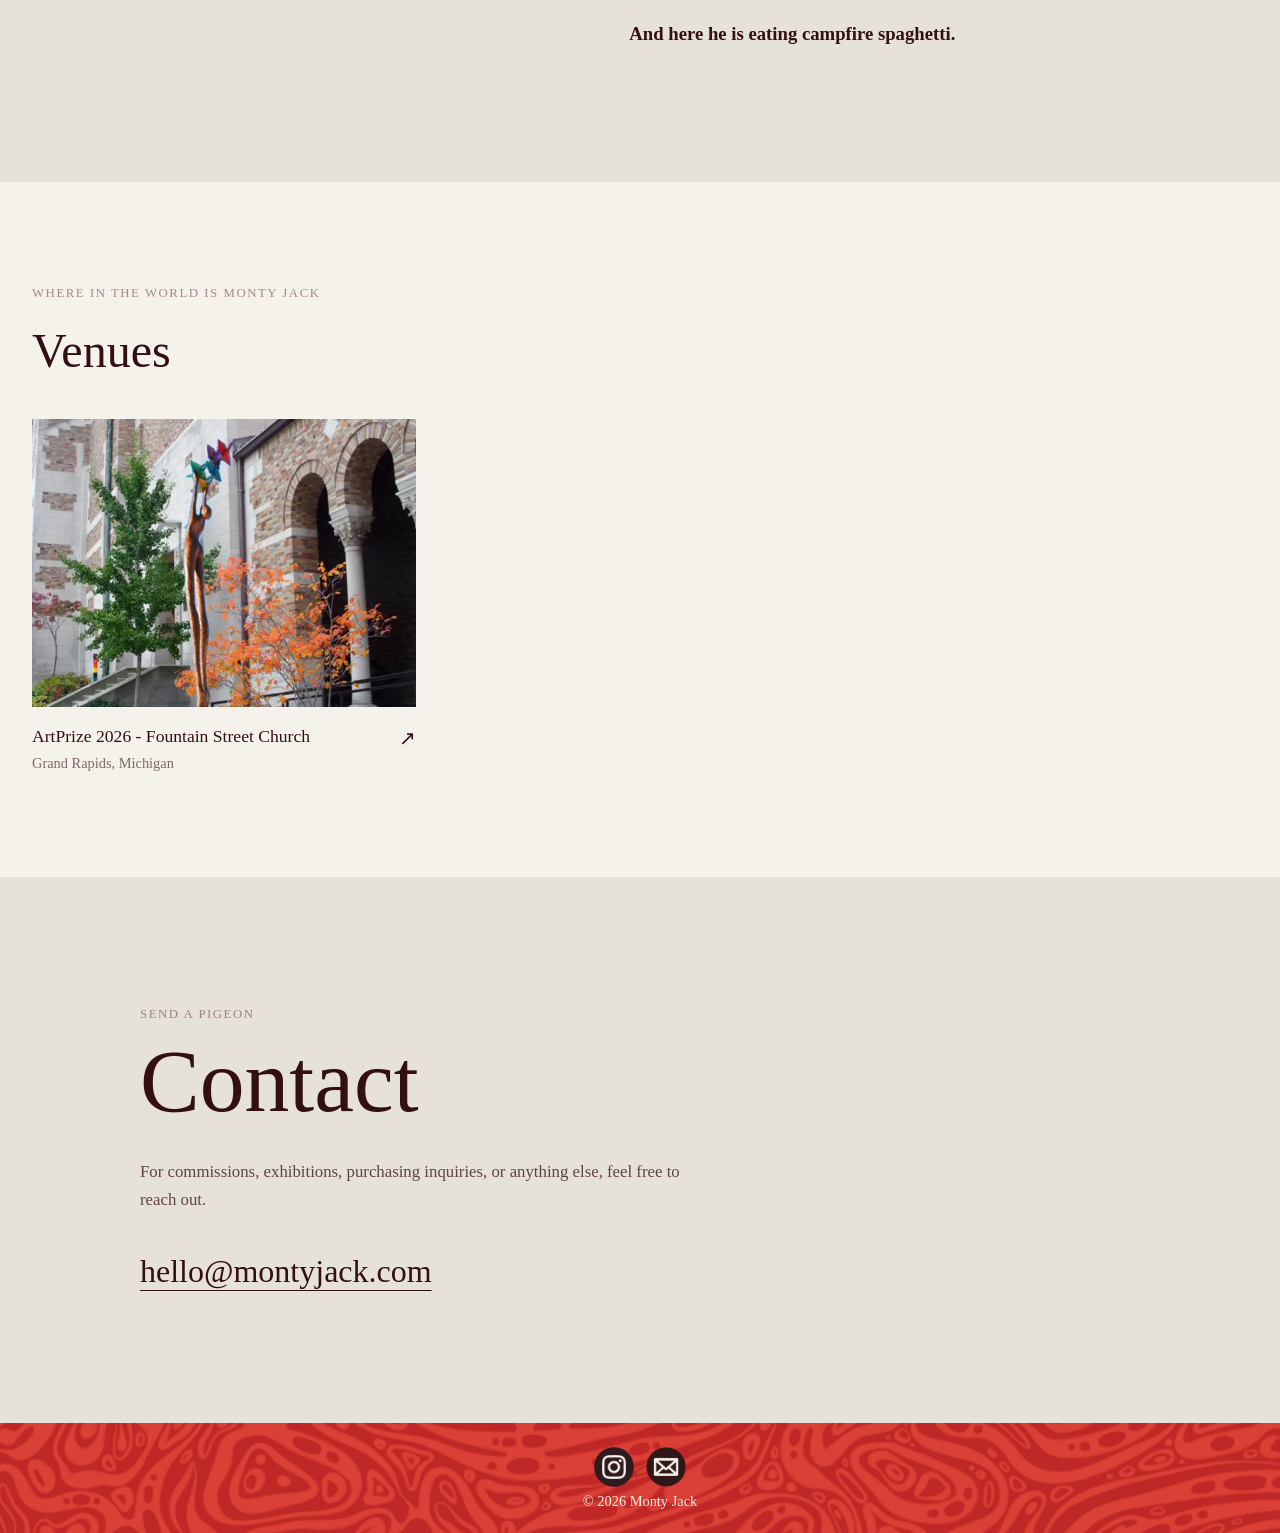
==== commit 57dd0b75: "fixing crud" ====
--- a/index.html
+++ b/index.html
@@ -100,7 +100,7 @@
         <div class="site-menu-socials">
 
             <a
-                href="https://instagram.com"
+                href="https://www.instagram.com/monty_jack0/"
                 target="_blank"
                 rel="noopener noreferrer"
                 aria-label="Instagram"
@@ -255,13 +255,26 @@
 
     <!-- Footer -->
     <footer class="site-footer">
-        <img src="../assets/site/footer.png">
-        <p>&copy; 2026 Monty Jack</p>
-
-        <nav aria-label="Social media platforms">
-            <a href="mailto:hello@montyjack.com">Email</a>
-            <a href="https://instagram.com">Instagram</a>
-        </nav>
+        <img class="site-footer-art" src="/assets/site/footer.png" alt="">
+
+        <div class="site-footer-content">
+            <nav class="site-footer-socials" aria-label="Social media platforms">
+                <a
+                    href="https://www.instagram.com/monty_jack0/"
+                    target="_blank"
+                    rel="noopener noreferrer"
+                    aria-label="Instagram"
+                >
+                    <img src="/assets/site/instagram-filled.png" alt="">
+                </a>
+
+                <a href="mailto:hello@montyjack.com" aria-label="Email">
+                    <img src="/assets/site/email-filled.png" alt="">
+                </a>              
+            </nav>
+
+            <p>&copy; 2026 Monty Jack</p>
+        </div>
     </footer>
 
     <!-- TEMP DEV POPUP -->
--- a/css/site.css
+++ b/css/site.css
@@ -27,7 +27,6 @@
 
 html {
     font-family: Kazuki Reiwa, serif;
-    ;
 }
 
 body {
@@ -127,7 +126,7 @@
 
 @font-face {
     font-family: "Kazuki Reiwa";
-    src: url("../assets/fonts/KazukiReiwa - Regular.ttf") format("truetype");
+    src: url("../assets/font/KazukiReiwa - Regular.ttf") format("truetype");
 
     font-weight: 400;
     font-style: normal;
@@ -136,7 +135,7 @@
 
 @font-face {
     font-family: "Kazuki Reiwa";
-    src: url("../assets/fonts/KazukiReiwa - Regular.ttf") format("truetype");
+    src: url("../assets/font/KazukiReiwa - Bold.ttf") format("truetype");
 
     font-weight: 700;
     font-style: normal;
@@ -512,52 +511,121 @@
 /* ---------- Footer ---------- */
 
 .site-footer {
-    display: flex;
+    position: relative;
+
+    width: 100%;
+    height: 110px;
+
+    overflow: hidden;
+
+    background-color: var(--red);
+}
+
+
+/* ---------- Footer artwork ---------- */
+
+.site-footer-art {
+    position: absolute;
+    inset: 0;
+
+    width: 100%;
+    height: 100%;
+
+    max-width: none;
+
+    object-fit: cover;
+    object-position: center;
+
+    user-select: none;
+    -webkit-user-select: none;
+    -webkit-user-drag: none;
+}
+
+
+/* ---------- Footer contents ---------- */
+
+.site-footer-content {
+    position: absolute;
+    inset: 0;
+
+    display: flex;
+    flex-direction: column;
     align-items: center;
-
-    line-height: 0;
-
-    background-color: var(--cream);
-
-    background-color: var(--red);
-
-}
-
-.site-footer nav {
-    display: flex;
-    flex-wrap: wrap;
-    gap: 1rem;
-}
-
-
-/* ---------- Mobile ---------- */
+    justify-content: center;
+
+    gap: 0.4rem;
+
+    text-align: center;
+}
+
+.site-footer-content p {
+    margin: 0;
+
+    color: var(--cream);
+
+    font-size: 0.9rem;
+    line-height: 1;
+}
+
+
+/* ---------- Footer social links ---------- */
+
+.site-footer-socials {
+    display: flex;
+    align-items: center;
+    justify-content: center;
+
+    gap: 0.75rem;
+}
+
+.site-footer-socials a {
+    display: block;
+
+    text-decoration: none;
+}
+
+.site-footer-socials img {
+    display: block;
+
+    width: 2.5rem;
+    height: 2.5rem;
+
+    object-fit: contain;
+
+    transition:
+        opacity 0.15s ease,
+        transform 0.15s ease;
+}
+
+.site-footer-socials a:hover img {
+    opacity: 0.75;
+
+    transform: translateY(-2px);
+}
+
+
+/* ---------- Footer mobile ---------- */
 
 @media (max-width: 700px) {
 
-    .site-header {
-        gap: 1rem;
-
-        padding: 1rem;
-    }
-
-    .site-logo img {
-        height: 2rem;
-    }
-
-    .site-nav {
-        gap: 0.75rem;
-    }
-
-    .site-nav img {
-        height: 1.5rem;
-    }
-
     .site-footer {
-        flex-direction: column;
-        align-items: flex-start;
-    }
-}
-
+        height: 100px;
+    }
+
+    .site-footer-socials {
+        gap: 0.65rem;
+    }
+
+    .site-footer-socials img {
+        width: 2.25rem;
+        height: 2.25rem;
+    }
+
+    .site-footer-content p {
+        font-size: 0.8rem;
+    }
+
+}
 
 /* ---------- Reduced motion support ---------- */
 
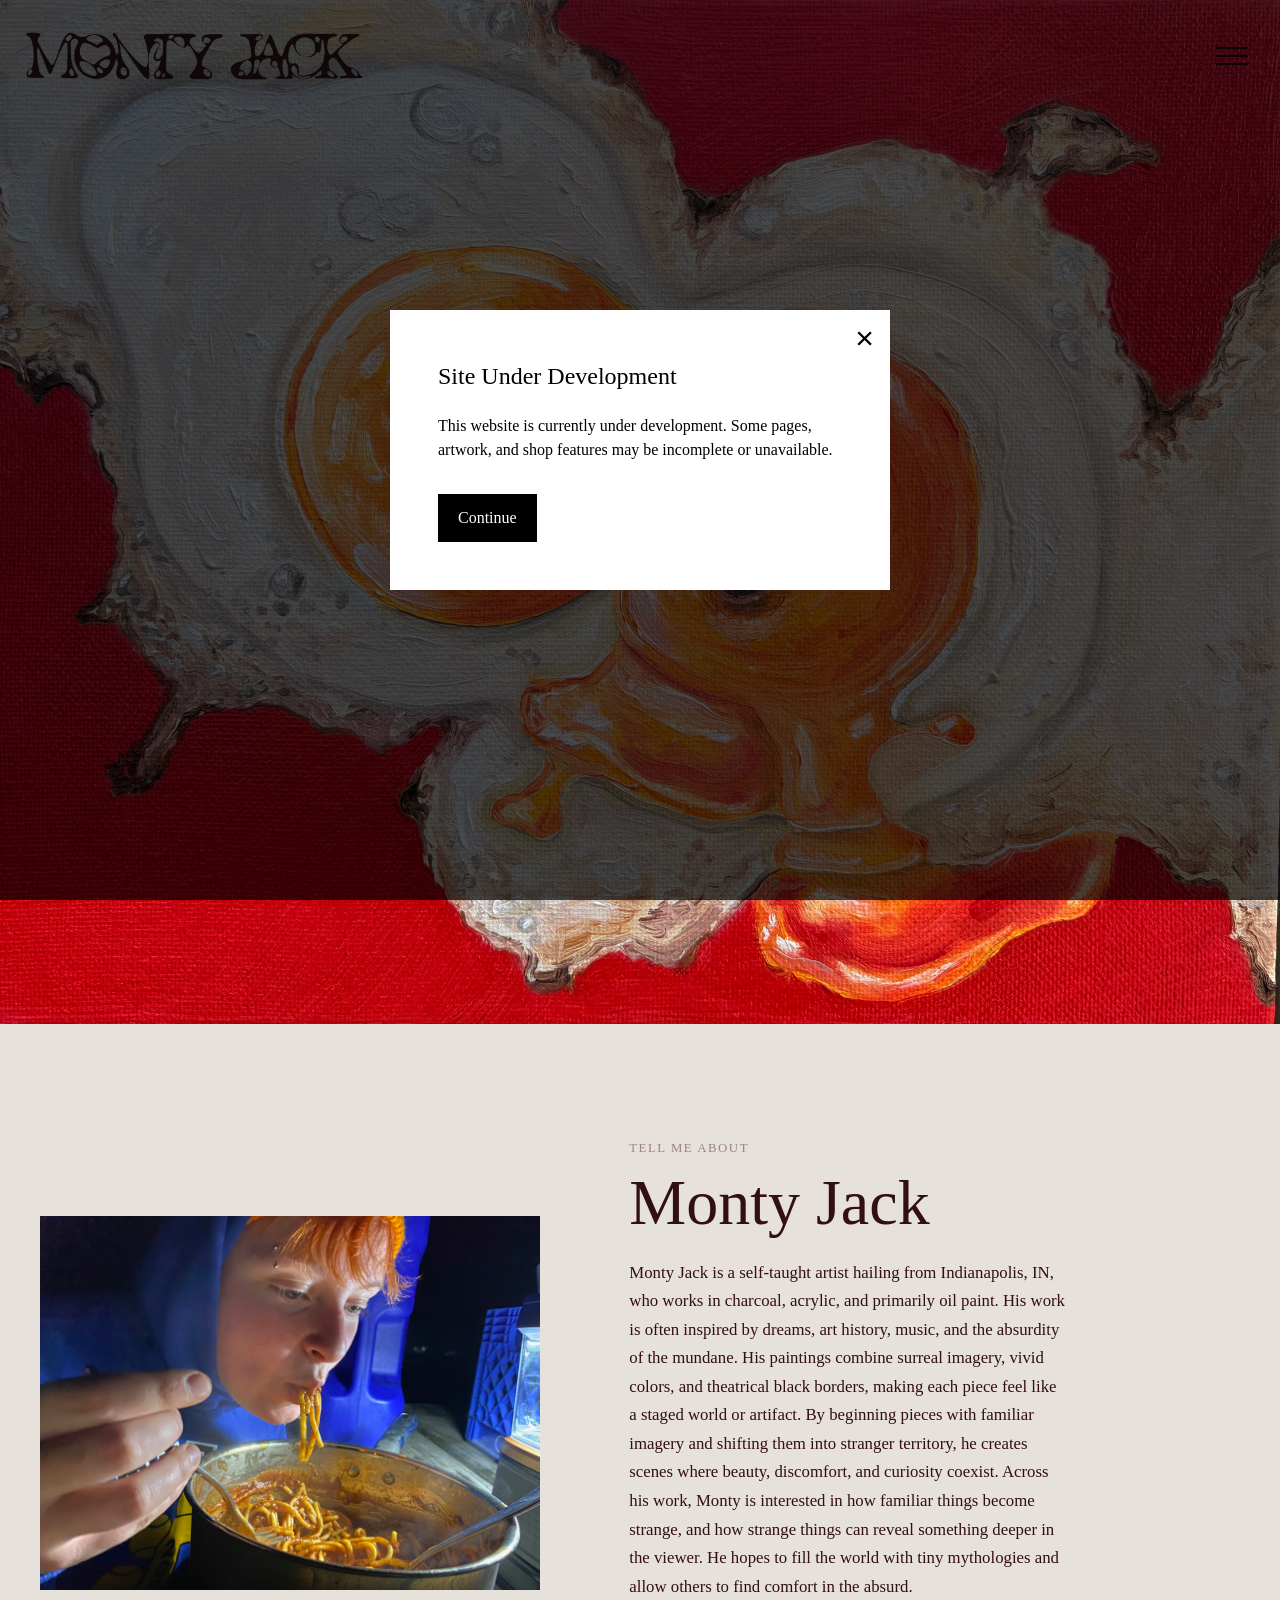
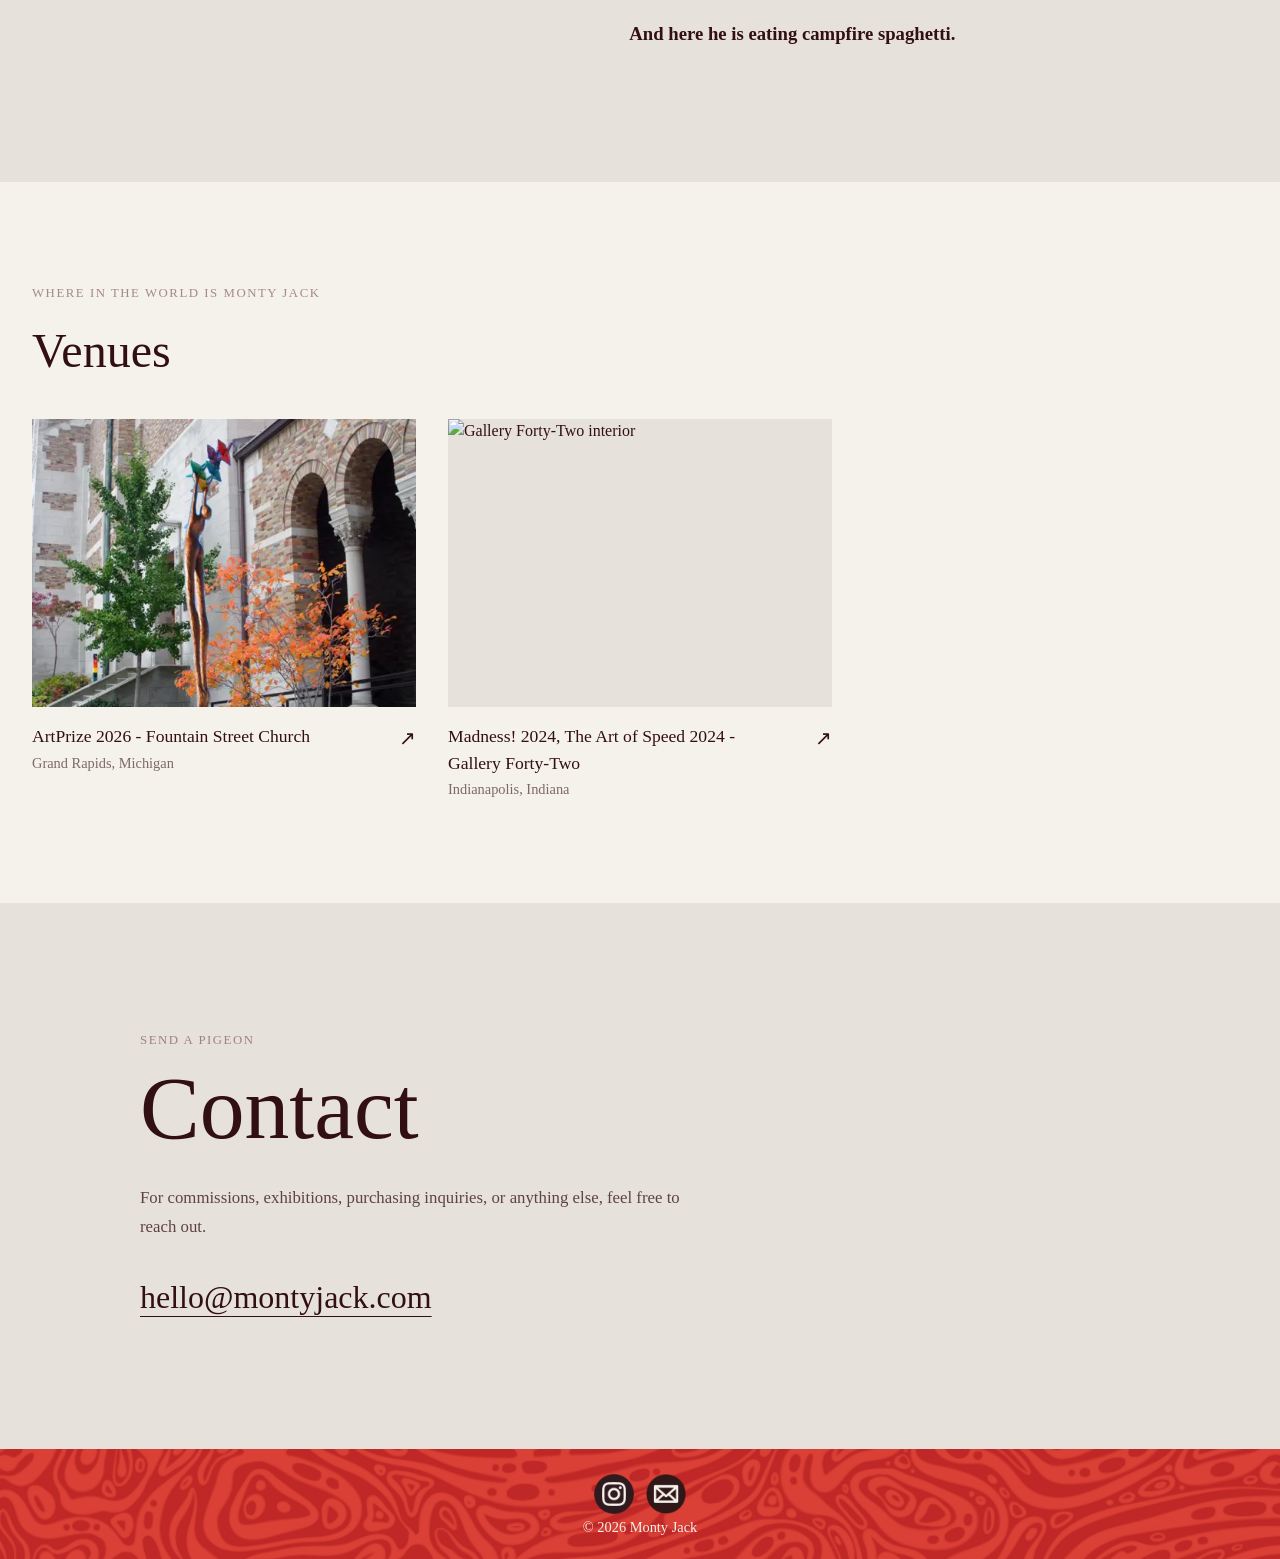
==== commit afa8e289: "add other venue to homepage" ====
--- a/index.html
+++ b/index.html
@@ -176,7 +176,7 @@
             <div class="venue-card-image">
                 <img
                     src="../assets/homepage/artprize.WEBP"
-                    alt="ArtPrize venue"
+                    alt="Fountain Street Church exterior"
                 >
             </div>
 
@@ -184,6 +184,31 @@
                 <div>
                     <h3>ArtPrize 2026 - Fountain Street Church</h3>
                     <p>Grand Rapids, Michigan</p>
+                </div>
+
+                <span class="venue-card-arrow" aria-hidden="true">
+                    ↗
+                </span>
+            </div>
+        </a>
+
+        <a
+            class="venue-card"
+            href="https://www.galleryfortytwo.com/madness-2024"
+            target="_blank"
+            rel="noopener noreferrer"
+        >
+            <div class="venue-card-image">
+                <img
+                    src="../assets/homepage/forty-two.WEBP"
+                    alt="Gallery Forty-Two interior"
+                >
+            </div>
+
+            <div class="venue-card-content">
+                <div>
+                    <h3>Madness! 2024, The Art of Speed 2024 - Gallery Forty-Two</h3>
+                    <p>Indianapolis, Indiana</p>
                 </div>
 
                 <span class="venue-card-arrow" aria-hidden="true">
--- a/css/homepage.css
+++ b/css/homepage.css
@@ -365,4 +365,25 @@
         transition: none;
     }
 
+}
+
+/* ---------- Selected artwork mobile ---------- */
+
+@media (max-width: 700px) {
+
+    .selected-piece {
+        width: 100%;
+        height: 100svh;
+
+        overflow: hidden;
+    }
+
+    .selected-piece img {
+        width: 100%;
+        height: 100%;
+
+        object-fit: cover;
+        object-position: center top;
+    }
+
 }
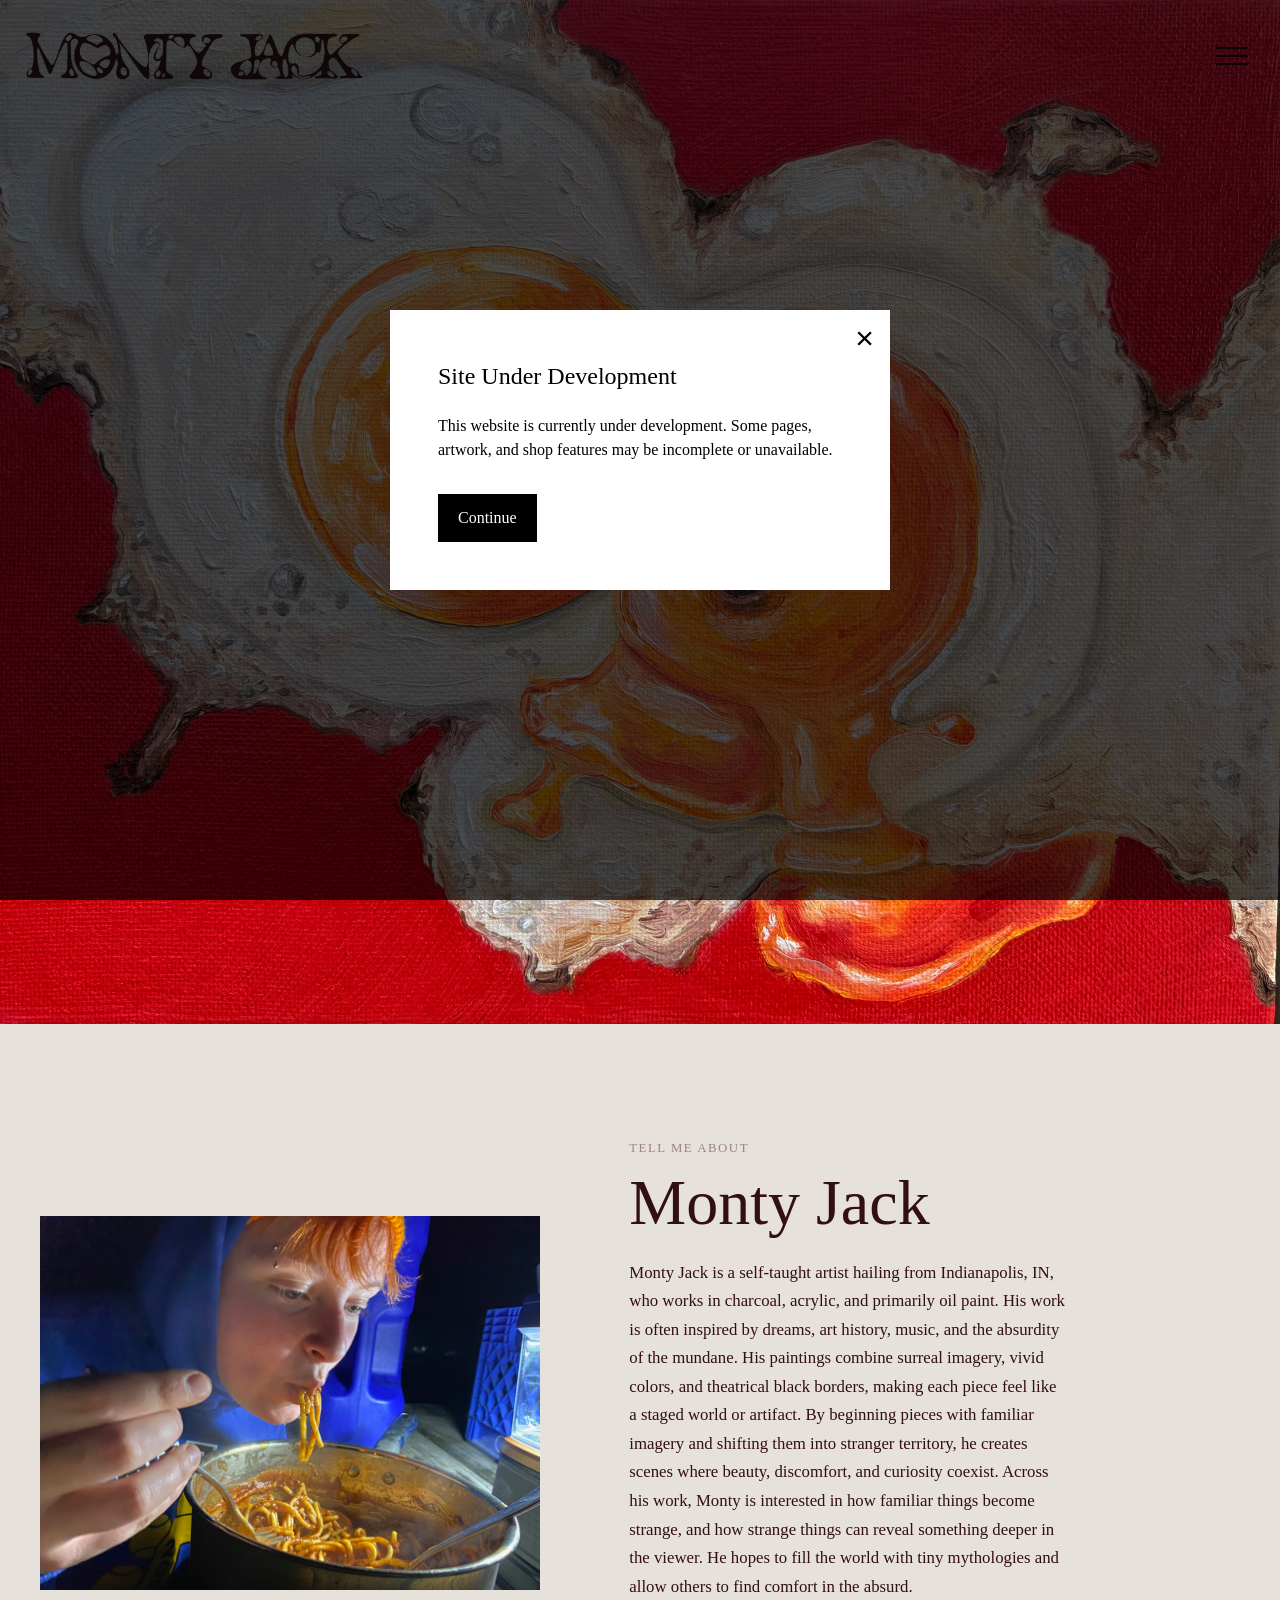
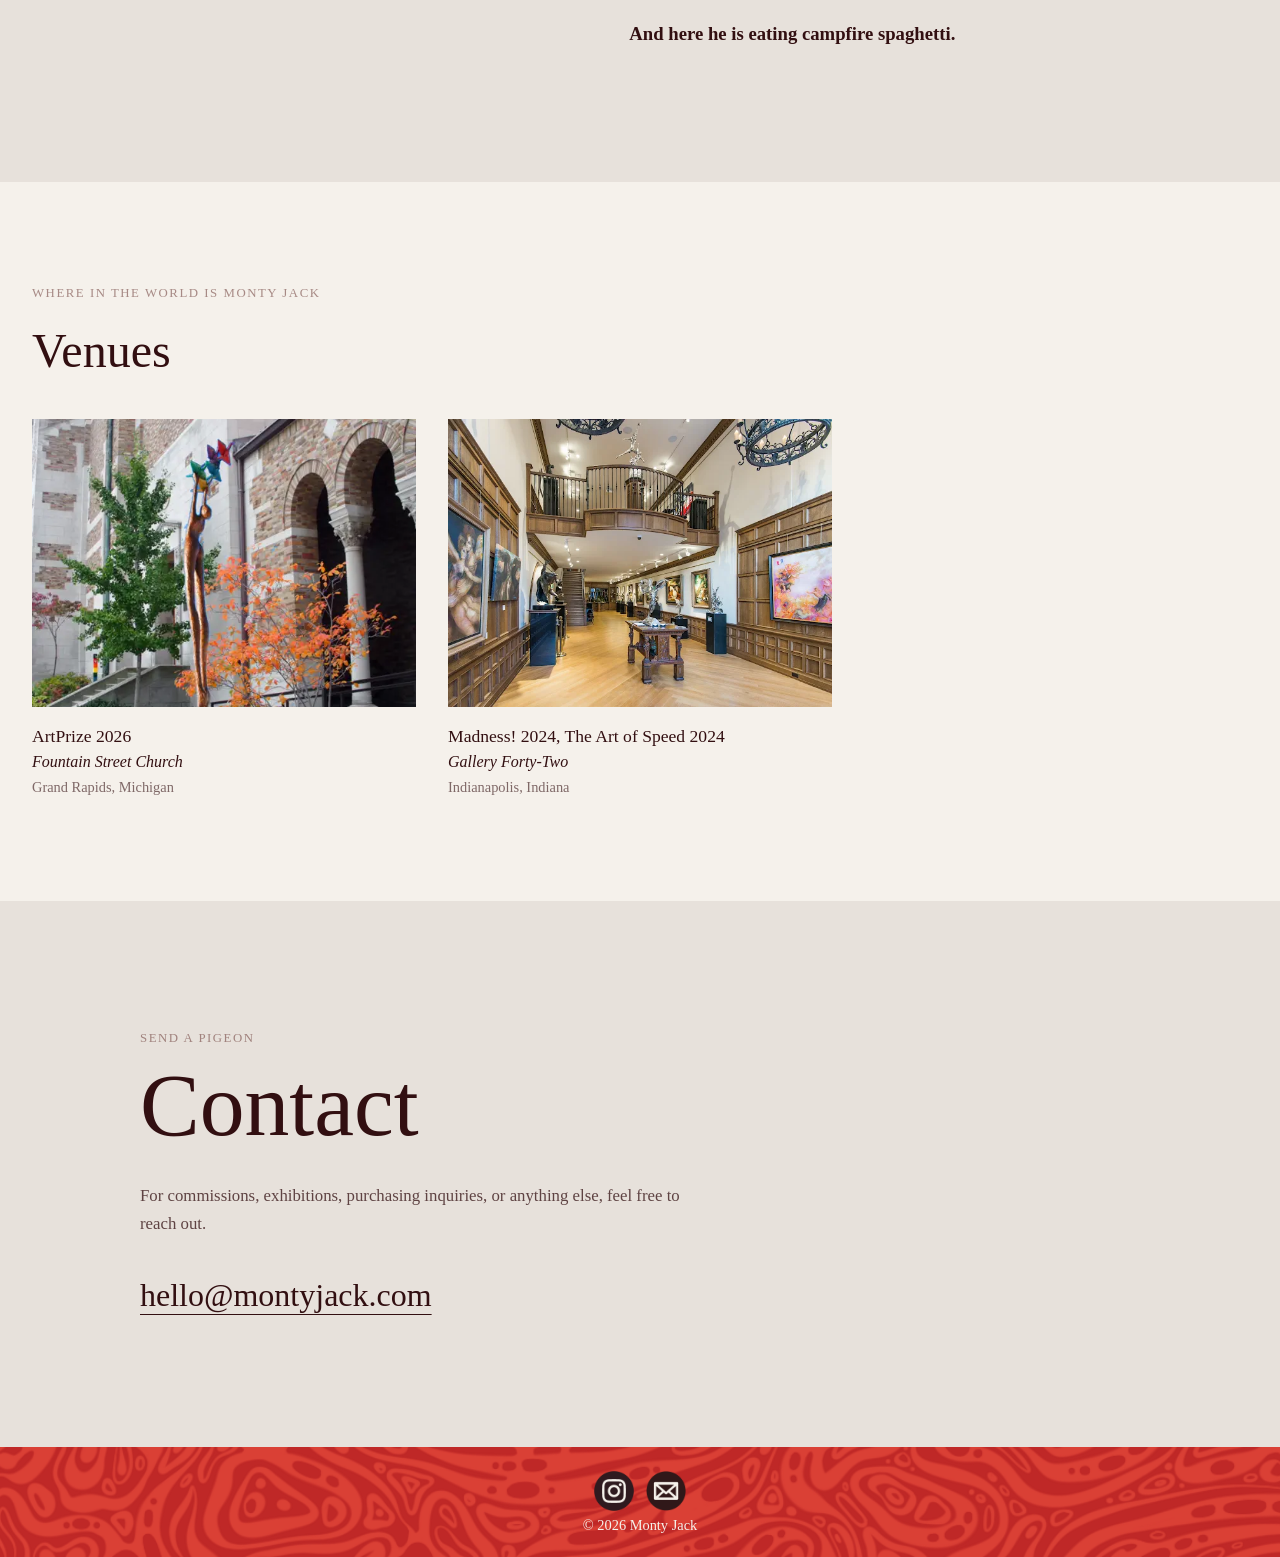
==== commit 50f6fa7f: "fix venues" ====
--- a/index.html
+++ b/index.html
@@ -175,20 +175,17 @@
         >
             <div class="venue-card-image">
                 <img
-                    src="../assets/homepage/artprize.WEBP"
+                    src="/assets/homepage/artprize.WEBP"
                     alt="Fountain Street Church exterior"
                 >
             </div>
 
             <div class="venue-card-content">
                 <div>
-                    <h3>ArtPrize 2026 - Fountain Street Church</h3>
+                    <h3>ArtPrize 2026</h3>
+                    <h4>Fountain Street Church</h4>
                     <p>Grand Rapids, Michigan</p>
                 </div>
-
-                <span class="venue-card-arrow" aria-hidden="true">
-                    ↗
-                </span>
             </div>
         </a>
 
@@ -200,20 +197,17 @@
         >
             <div class="venue-card-image">
                 <img
-                    src="../assets/homepage/forty-two.WEBP"
+                    src="/assets/homepage/forty-two.webp"
                     alt="Gallery Forty-Two interior"
                 >
             </div>
 
             <div class="venue-card-content">
                 <div>
-                    <h3>Madness! 2024, The Art of Speed 2024 - Gallery Forty-Two</h3>
+                    <h3>Madness! 2024, The Art of Speed 2024</h3>
+                    <h4>Gallery Forty-Two</h4>
                     <p>Indianapolis, Indiana</p>
                 </div>
-
-                <span class="venue-card-arrow" aria-hidden="true">
-                    ↗
-                </span>
             </div>
         </a>
 
--- a/css/homepage.css
+++ b/css/homepage.css
@@ -186,6 +186,14 @@
 
     font-size: 1.1rem;
     font-weight: normal;
+}
+
+.venue-card-content h4 {
+    margin: 0;
+
+    font-size: 1rem;
+    font-weight: normal;
+    font-style: italic;
 }
 
 .venue-card-content p {
